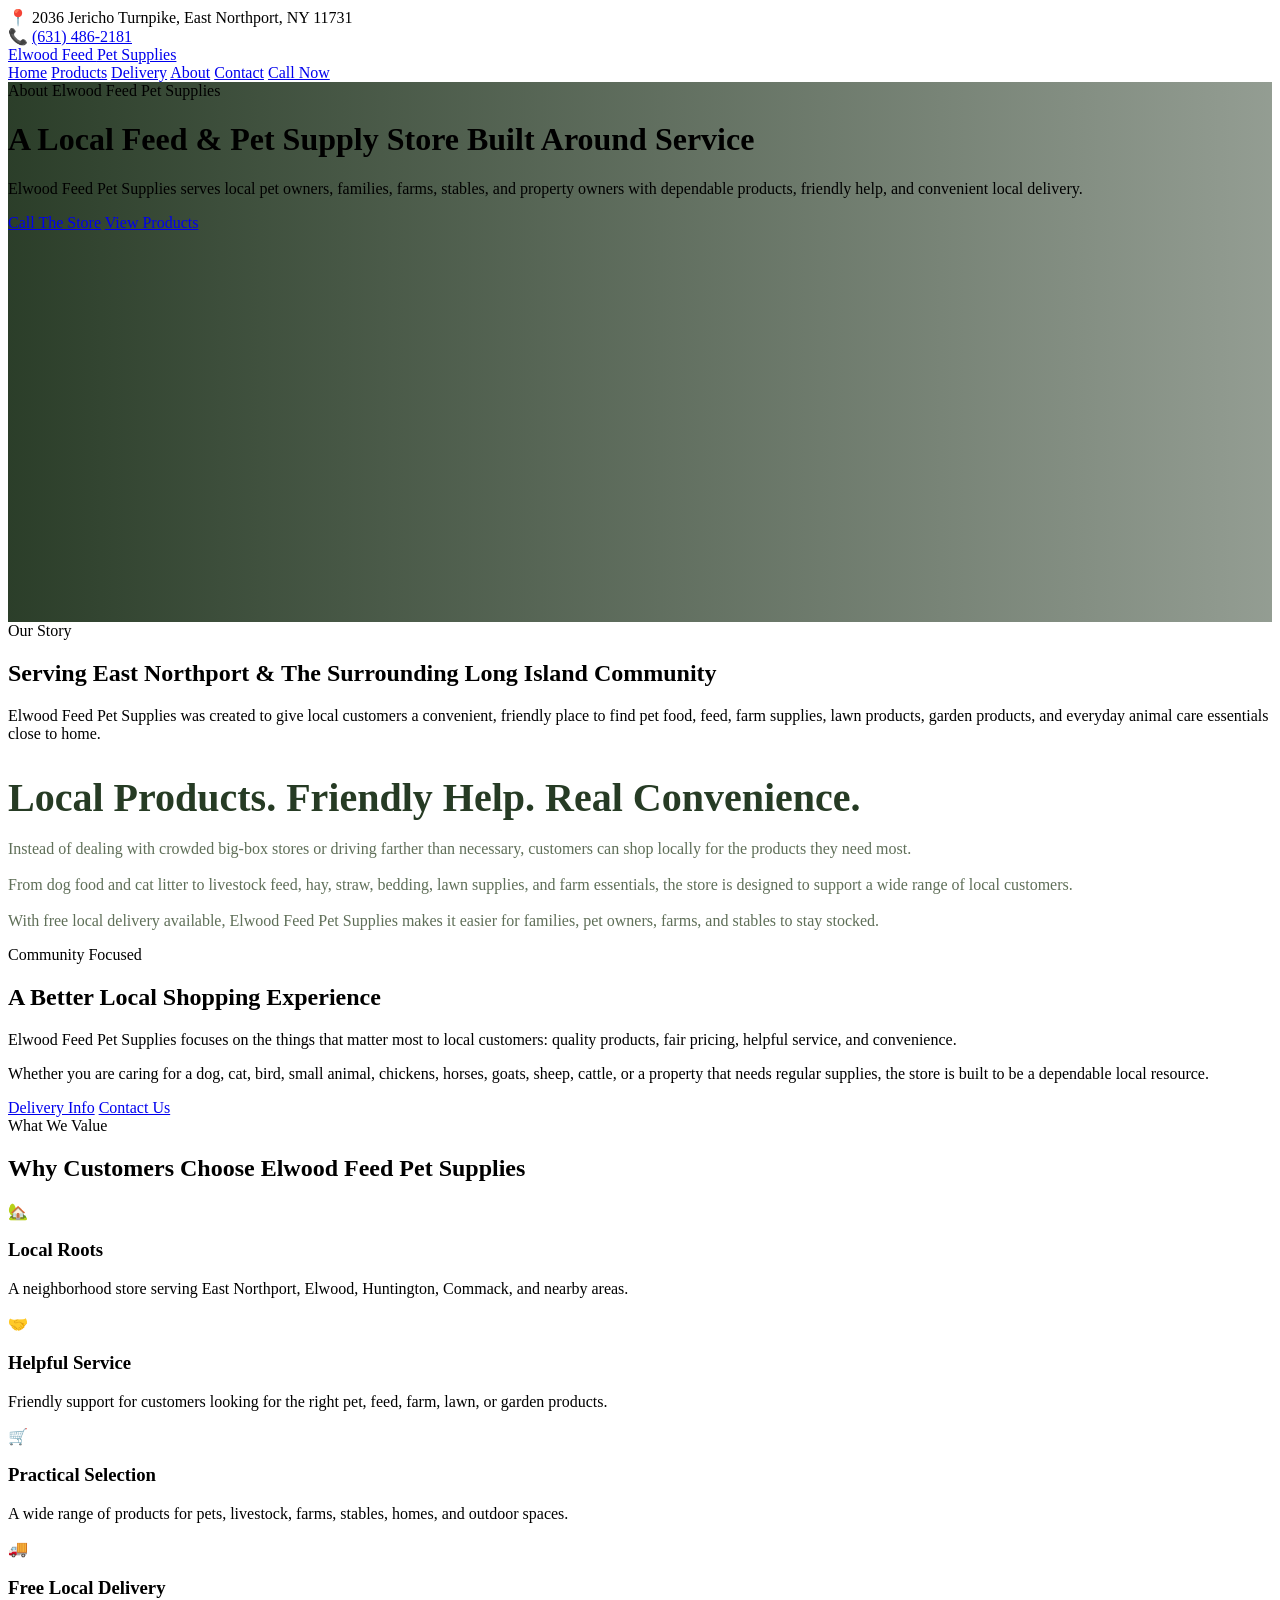
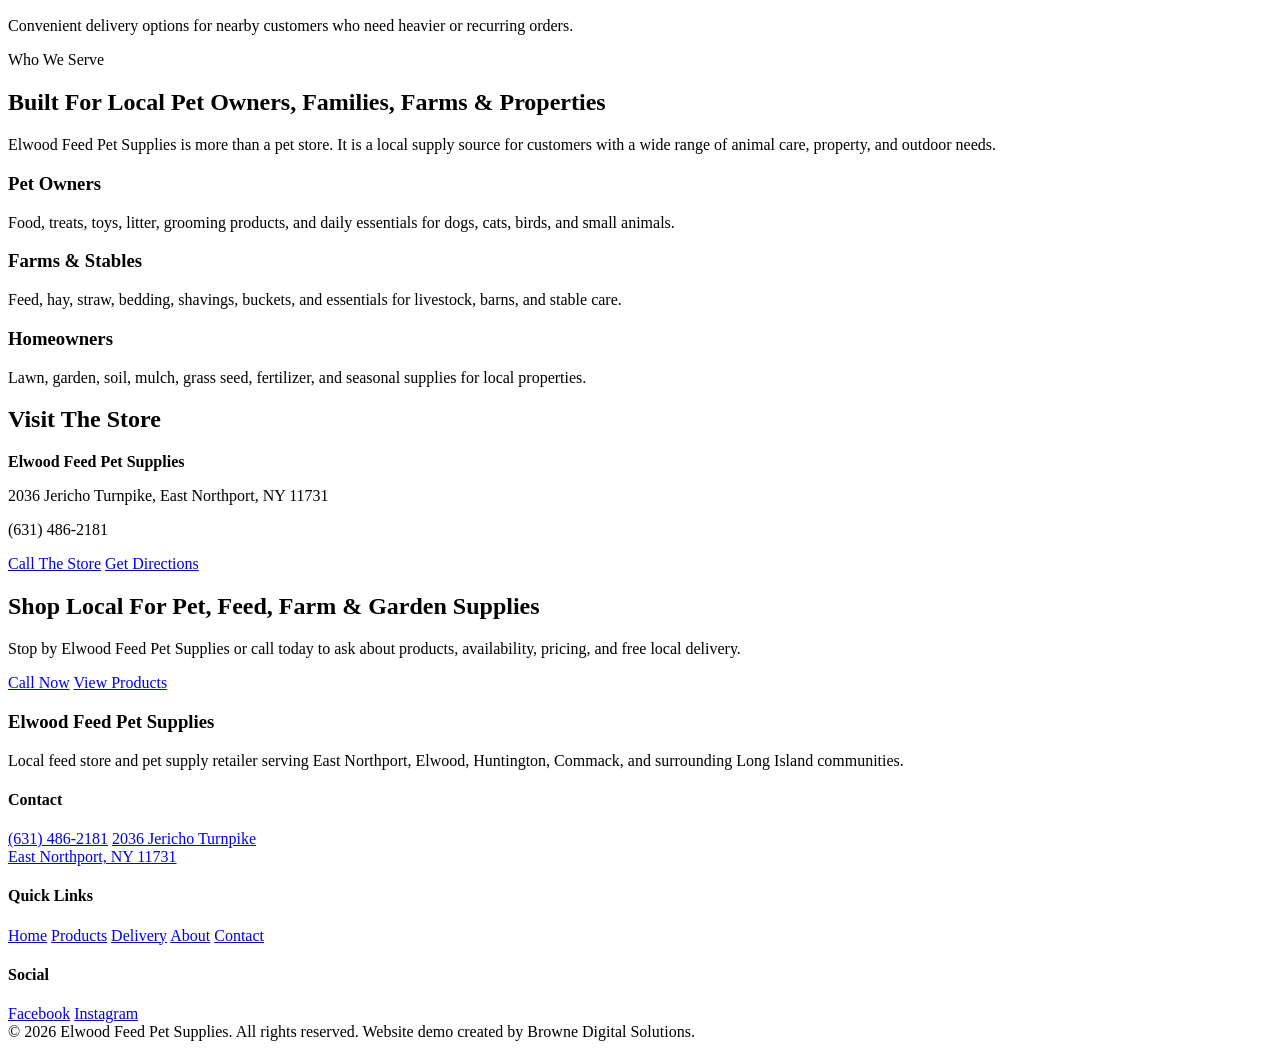
==== about.html @ ffb14b05 "about.html" ====
<!-- Save as about.html -->

<!DOCTYPE html>
<html lang="en">
<head>
  <meta charset="UTF-8" />
  <meta name="viewport" content="width=device-width, initial-scale=1.0" />

  <title>About | Elwood Feed Pet Supplies</title>

  <meta name="description" content="Learn about Elwood Feed Pet Supplies, a local feed store and pet supply retailer serving East Northport, Elwood, Huntington, Commack, and nearby Long Island communities." />

  <style>
    /* Paste the same CSS from index.html here */
  </style>
</head>

<body>

  <div class="top-bar">
    <div>📍 2036 Jericho Turnpike, East Northport, NY 11731</div>
    <div>📞 <a href="tel:6314862181">(631) 486-2181</a></div>
  </div>

  <nav>
    <div class="nav-inner">
      <a href="index.html" class="logo">Elwood Feed <span>Pet Supplies</span></a>

      <div class="nav-links">
        <a href="index.html">Home</a>
        <a href="products.html">Products</a>
        <a href="delivery.html">Delivery</a>
        <a href="about.html">About</a>
        <a href="contact.html">Contact</a>
        <a href="tel:6314862181" class="nav-cta">Call Now</a>
      </div>
    </div>
  </nav>

  <header class="hero" style="
    min-height: 60vh;
    background:
      linear-gradient(90deg, rgba(30,50,28,0.94), rgba(30,50,28,0.48)),
      url('https://images.unsplash.com/photo-1516467508483-a7212febe31a?auto=format&fit=crop&w=1800&q=80') center/cover no-repeat;
  ">
    <div class="container hero-content">
      <div class="eyebrow">About Elwood Feed Pet Supplies</div>
      <h1>A Local Feed & Pet Supply Store Built Around Service</h1>
      <p>
        Elwood Feed Pet Supplies serves local pet owners, families, farms, stables,
        and property owners with dependable products, friendly help, and convenient
        local delivery.
      </p>

      <div class="btn-group">
        <a href="tel:6314862181" class="btn btn-primary">Call The Store</a>
        <a href="products.html" class="btn btn-secondary">View Products</a>
      </div>
    </div>
  </header>

  <section class="why">
    <div class="container">
      <div class="section-title">
        <span>Our Story</span>
        <h2>Serving East Northport & The Surrounding Long Island Community</h2>
        <p>
          Elwood Feed Pet Supplies was created to give local customers a convenient,
          friendly place to find pet food, feed, farm supplies, lawn products,
          garden products, and everyday animal care essentials close to home.
        </p>
      </div>

      <div class="split">
        <div>
          <h2 style="color:#263b24; font-size:2.5rem; line-height:1.1; margin-bottom:20px;">
            Local Products. Friendly Help. Real Convenience.
          </h2>
          <p style="color:#5f6f58; margin-bottom:18px;">
            Instead of dealing with crowded big-box stores or driving farther than necessary,
            customers can shop locally for the products they need most.
          </p>
          <p style="color:#5f6f58; margin-bottom:18px;">
            From dog food and cat litter to livestock feed, hay, straw, bedding,
            lawn supplies, and farm essentials, the store is designed to support
            a wide range of local customers.
          </p>
          <p style="color:#5f6f58;">
            With free local delivery available, Elwood Feed Pet Supplies makes it
            easier for families, pet owners, farms, and stables to stay stocked.
          </p>
        </div>

        <div class="delivery-img" style="
          background-image:url('https://images.unsplash.com/photo-1601758124510-52d02ddb7cbd?auto=format&fit=crop&w=1400&q=80');
        "></div>
      </div>
    </div>
  </section>

  <section class="delivery">
    <div class="container split">
      <div>
        <div class="eyebrow">Community Focused</div>
        <h2>A Better Local Shopping Experience</h2>
        <p>
          Elwood Feed Pet Supplies focuses on the things that matter most to local customers:
          quality products, fair pricing, helpful service, and convenience.
        </p>
        <p>
          Whether you are caring for a dog, cat, bird, small animal, chickens, horses,
          goats, sheep, cattle, or a property that needs regular supplies, the store is
          built to be a dependable local resource.
        </p>

        <div class="btn-group">
          <a href="delivery.html" class="btn btn-primary">Delivery Info</a>
          <a href="contact.html" class="btn btn-secondary">Contact Us</a>
        </div>
      </div>

      <div class="delivery-img" style="
        background-image:url('https://images.unsplash.com/photo-1500382017468-9049fed747ef?auto=format&fit=crop&w=1400&q=80');
      "></div>
    </div>
  </section>

  <section class="why">
    <div class="container">
      <div class="section-title">
        <span>What We Value</span>
        <h2>Why Customers Choose Elwood Feed Pet Supplies</h2>
      </div>

      <div class="why-grid">
        <div class="why-card">
          <div class="icon">🏡</div>
          <h3>Local Roots</h3>
          <p>A neighborhood store serving East Northport, Elwood, Huntington, Commack, and nearby areas.</p>
        </div>

        <div class="why-card">
          <div class="icon">🤝</div>
          <h3>Helpful Service</h3>
          <p>Friendly support for customers looking for the right pet, feed, farm, lawn, or garden products.</p>
        </div>

        <div class="why-card">
          <div class="icon">🛒</div>
          <h3>Practical Selection</h3>
          <p>A wide range of products for pets, livestock, farms, stables, homes, and outdoor spaces.</p>
        </div>

        <div class="why-card">
          <div class="icon">🚚</div>
          <h3>Free Local Delivery</h3>
          <p>Convenient delivery options for nearby customers who need heavier or recurring orders.</p>
        </div>
      </div>
    </div>
  </section>

  <section class="categories">
    <div class="container">
      <div class="section-title">
        <span>Who We Serve</span>
        <h2>Built For Local Pet Owners, Families, Farms & Properties</h2>
        <p>
          Elwood Feed Pet Supplies is more than a pet store. It is a local supply source
          for customers with a wide range of animal care, property, and outdoor needs.
        </p>
      </div>

      <div class="category-grid">

        <div class="category-card">
          <div class="category-img" style="background-image:url('https://images.unsplash.com/photo-1601758064224-c3caca2fdbf4?auto=format&fit=crop&w=900&q=80');"></div>
          <div class="category-content">
            <h3>Pet Owners</h3>
            <p>Food, treats, toys, litter, grooming products, and daily essentials for dogs, cats, birds, and small animals.</p>
          </div>
        </div>

        <div class="category-card">
          <div class="category-img" style="background-image:url('https://images.unsplash.com/photo-1500595046743-cd271d694d30?auto=format&fit=crop&w=900&q=80');"></div>
          <div class="category-content">
            <h3>Farms & Stables</h3>
            <p>Feed, hay, straw, bedding, shavings, buckets, and essentials for livestock, barns, and stable care.</p>
          </div>
        </div>

        <div class="category-card">
          <div class="category-img" style="background-image:url('https://images.unsplash.com/photo-1416879595882-3373a0480b5b?auto=format&fit=crop&w=900&q=80');"></div>
          <div class="category-content">
            <h3>Homeowners</h3>
            <p>Lawn, garden, soil, mulch, grass seed, fertilizer, and seasonal supplies for local properties.</p>
          </div>
        </div>

      </div>
    </div>
  </section>

  <section class="store-info">
    <div class="container">
      <div class="info-box">
        <h2>Visit The Store</h2>
        <p><strong>Elwood Feed Pet Supplies</strong></p>
        <p>2036 Jericho Turnpike, East Northport, NY 11731</p>
        <p>(631) 486-2181</p>

        <div class="info-buttons">
          <a href="tel:6314862181" class="btn btn-primary">Call The Store</a>
          <a href="https://maps.google.com/?q=2036+Jericho+Turnpike+East+Northport+NY+11731" target="_blank" class="btn btn-secondary">Get Directions</a>
        </div>
      </div>
    </div>
  </section>

  <section class="cta">
    <div class="container">
      <h2>Shop Local For Pet, Feed, Farm & Garden Supplies</h2>
      <p>
        Stop by Elwood Feed Pet Supplies or call today to ask about products,
        availability, pricing, and free local delivery.
      </p>

      <div class="btn-group" style="justify-content:center;">
        <a href="tel:6314862181" class="btn btn-primary">Call Now</a>
        <a href="products.html" class="btn btn-secondary">View Products</a>
      </div>
    </div>
  </section>

  <footer>
    <div class="container footer-grid">
      <div>
        <h3>Elwood Feed Pet Supplies</h3>
        <p>
          Local feed store and pet supply retailer serving East Northport,
          Elwood, Huntington, Commack, and surrounding Long Island communities.
        </p>
      </div>

      <div>
        <h4>Contact</h4>
        <a href="tel:6314862181">(631) 486-2181</a>
        <a href="https://maps.google.com/?q=2036+Jericho+Turnpike+East+Northport+NY+11731" target="_blank">
          2036 Jericho Turnpike<br>
          East Northport, NY 11731
        </a>
      </div>

      <div>
        <h4>Quick Links</h4>
        <a href="index.html">Home</a>
        <a href="products.html">Products</a>
        <a href="delivery.html">Delivery</a>
        <a href="about.html">About</a>
        <a href="contact.html">Contact</a>
      </div>

      <div>
        <h4>Social</h4>
        <a href="https://www.facebook.com/p/Elwood-Feed-Pet-Supplies-61580834076799/" target="_blank">Facebook</a>
        <a href="https://instagram.com" target="_blank">Instagram</a>
      </div>
    </div>

    <div class="container footer-bottom">
      © 2026 Elwood Feed Pet Supplies. All rights reserved. Website demo created by Browne Digital Solutions.
    </div>
  </footer>

</body>
</html>
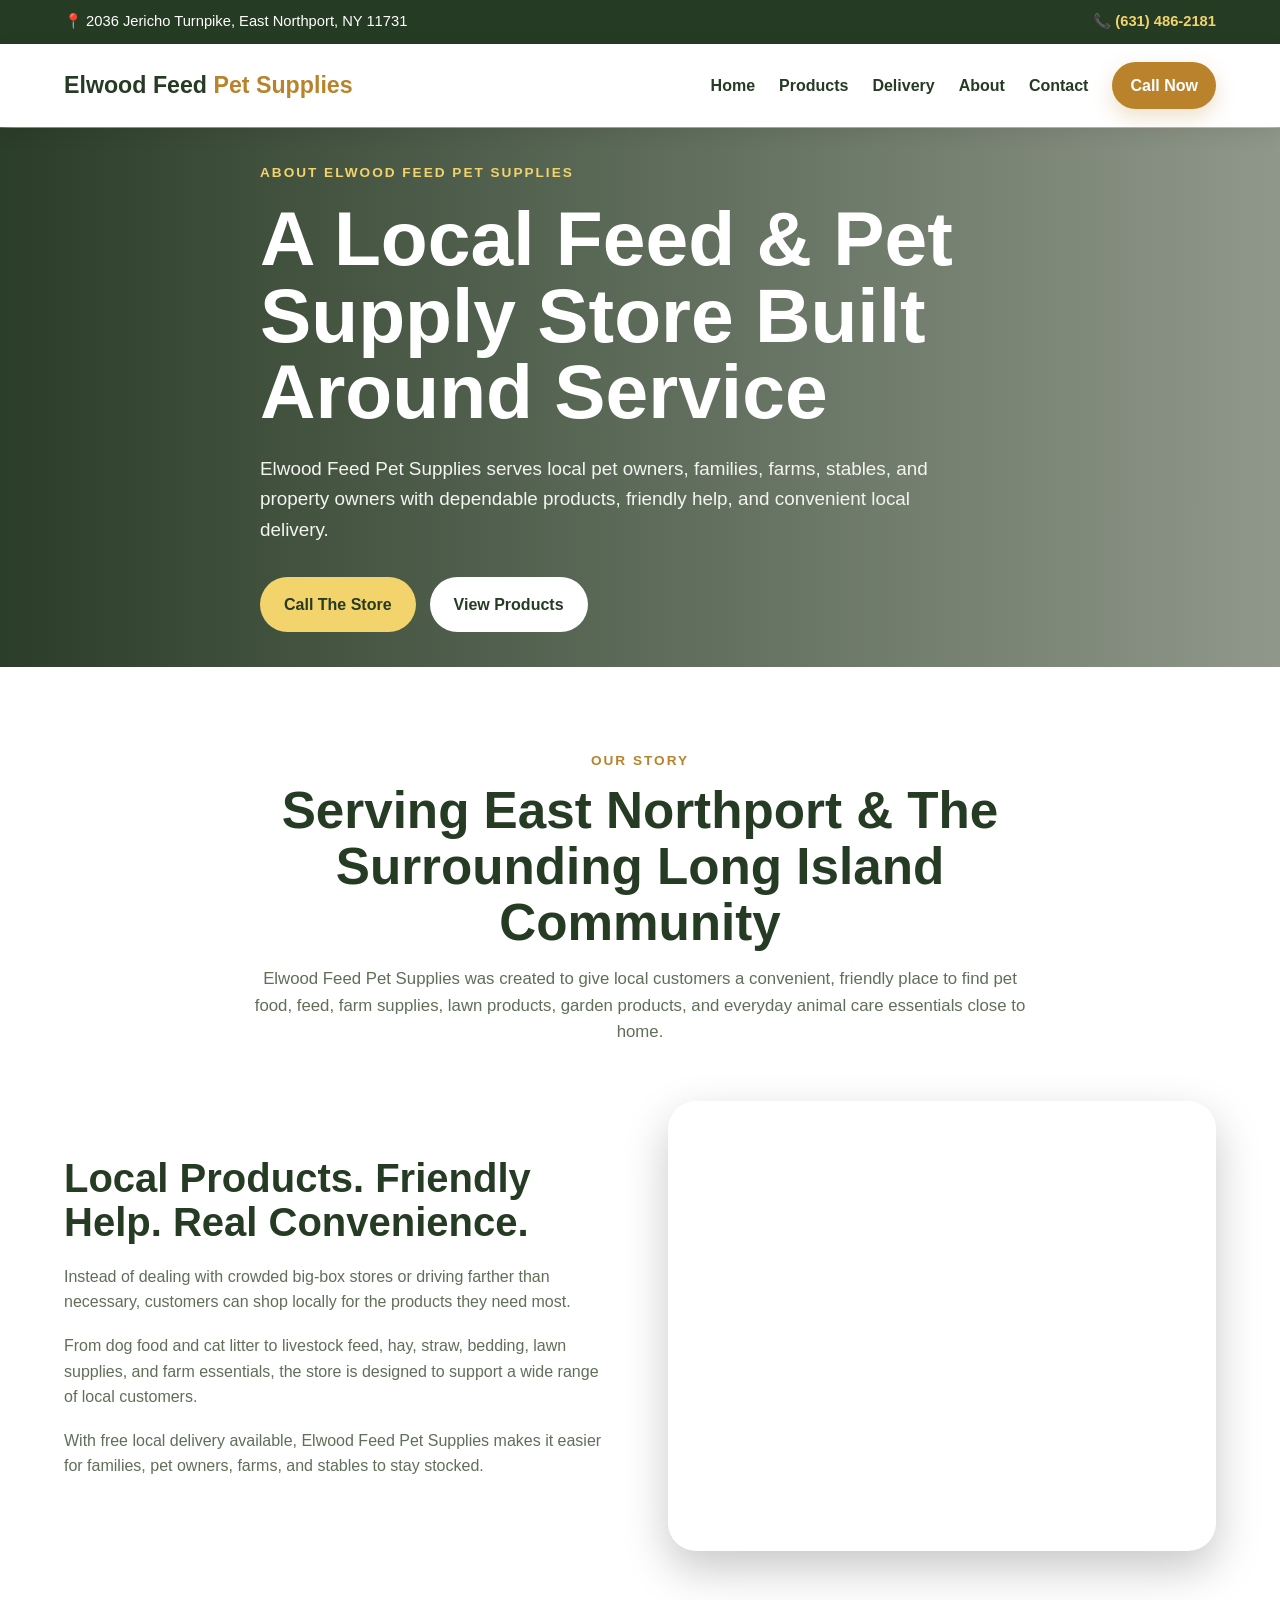
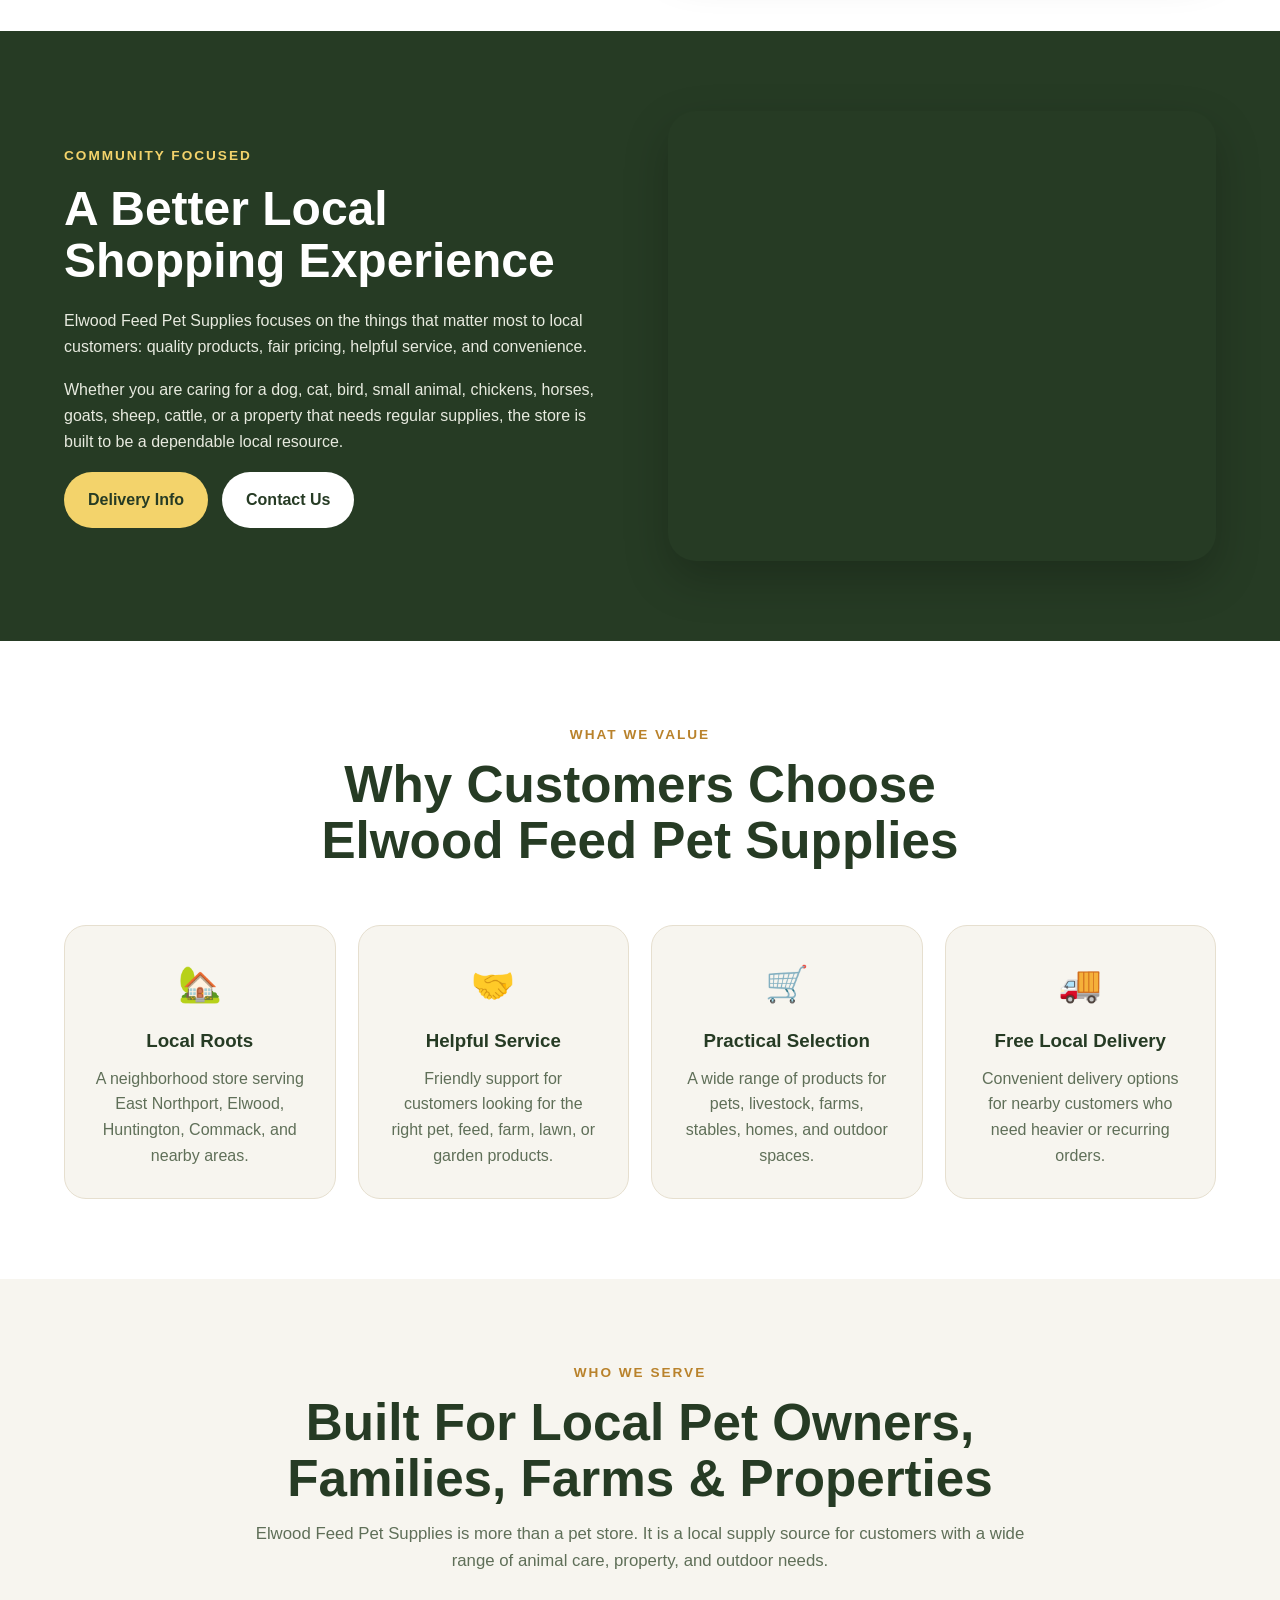
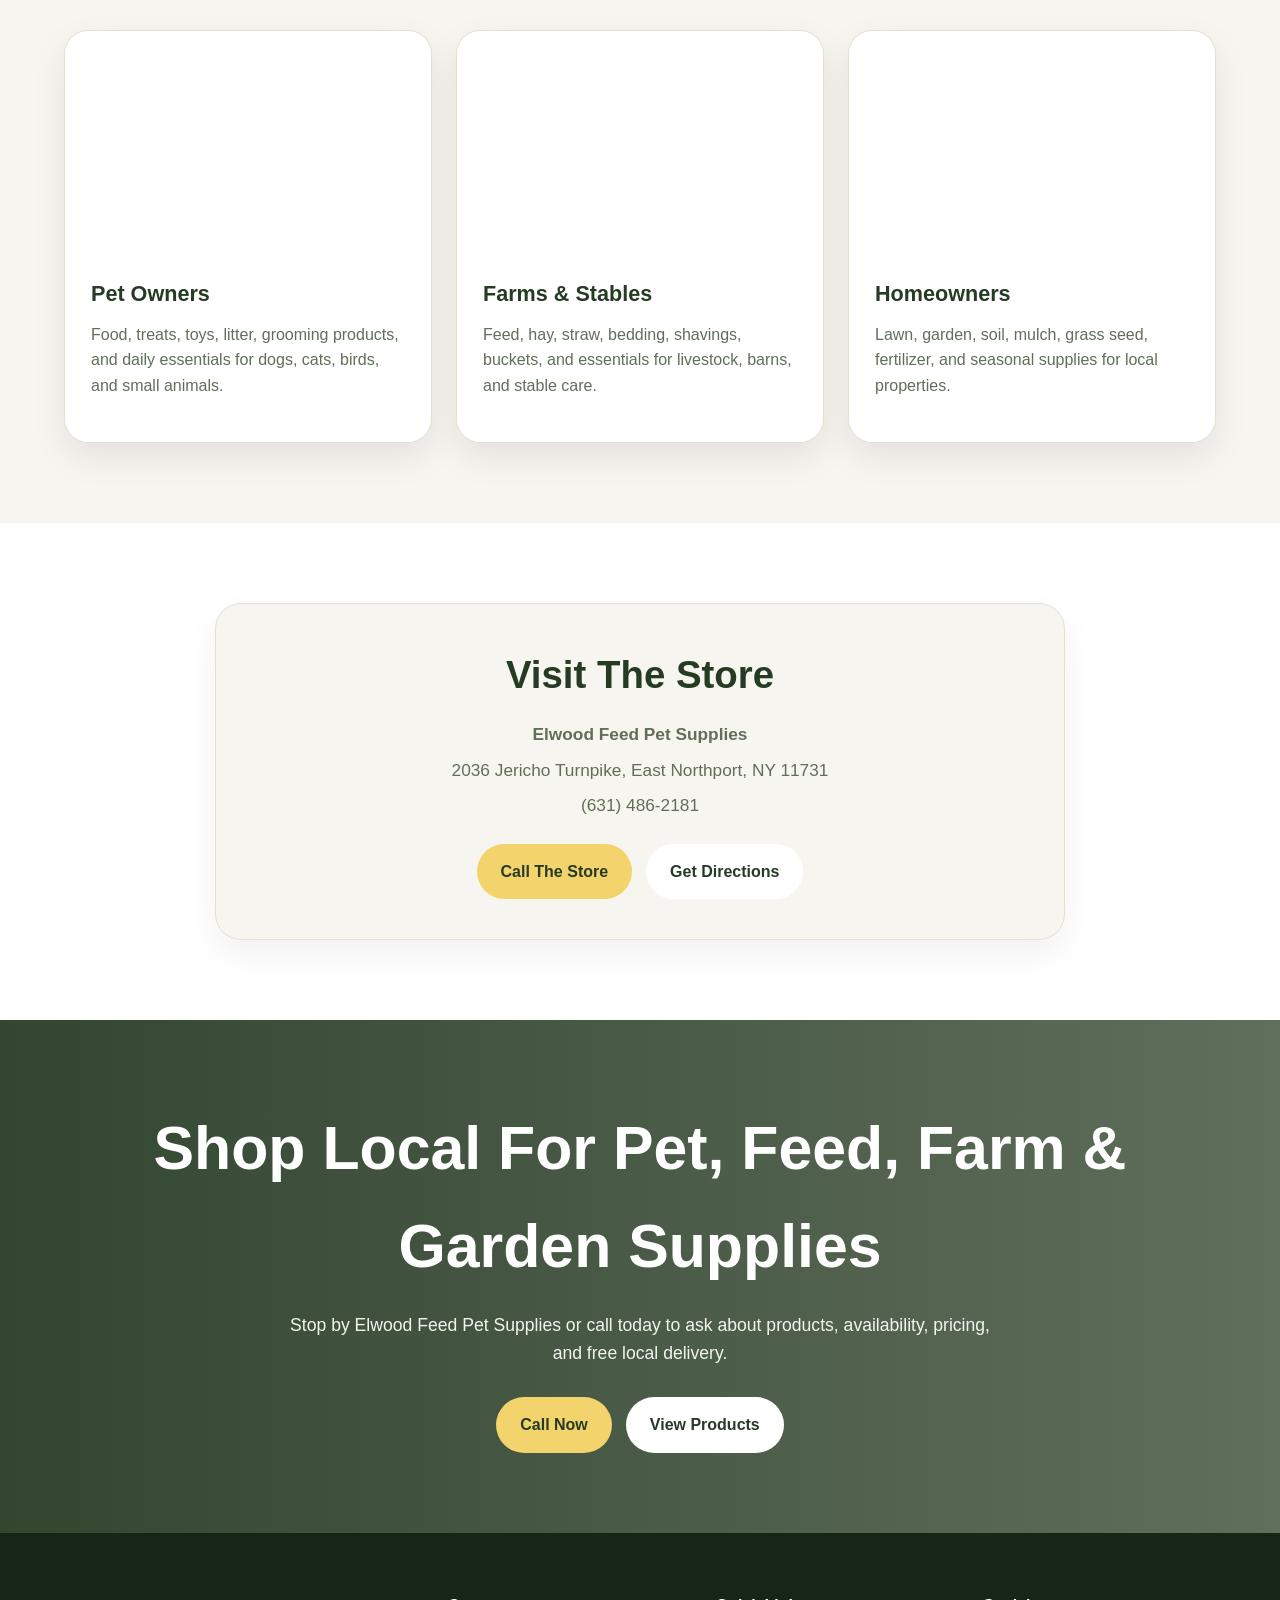
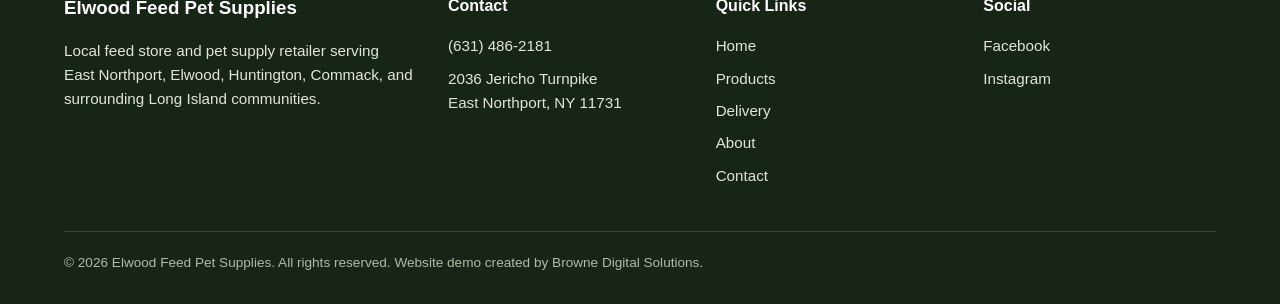
==== commit b8ac6c37: "about.html" ====
--- a/about.html
+++ b/about.html
@@ -11,7 +11,507 @@
   <meta name="description" content="Learn about Elwood Feed Pet Supplies, a local feed store and pet supply retailer serving East Northport, Elwood, Huntington, Commack, and nearby Long Island communities." />
 
   <style>
-    /* Paste the same CSS from index.html here */
+    * {
+      margin: 0;
+      padding: 0;
+      box-sizing: border-box;
+    }
+
+    html {
+      scroll-behavior: smooth;
+    }
+
+    body {
+      font-family: Arial, sans-serif;
+      background: #f7f5ef;
+      color: #1f2a1f;
+      line-height: 1.6;
+    }
+
+    a {
+      text-decoration: none;
+      color: inherit;
+    }
+
+    .container {
+      width: 90%;
+      max-width: 1200px;
+      margin: auto;
+    }
+
+    section {
+      padding: 80px 0;
+    }
+
+    .top-bar {
+      background: #263b24;
+      color: white;
+      padding: 10px 5%;
+      display: flex;
+      justify-content: space-between;
+      flex-wrap: wrap;
+      gap: 12px;
+      font-size: 0.92rem;
+    }
+
+    .top-bar a {
+      color: #f3d36b;
+      font-weight: 700;
+    }
+
+    nav {
+      position: sticky;
+      top: 0;
+      z-index: 1000;
+      background: rgba(255, 255, 255, 0.96);
+      backdrop-filter: blur(10px);
+      box-shadow: 0 6px 20px rgba(0,0,0,0.08);
+    }
+
+    .nav-inner {
+      width: 90%;
+      max-width: 1200px;
+      margin: auto;
+      padding: 18px 0;
+      display: flex;
+      align-items: center;
+      justify-content: space-between;
+    }
+
+    .logo {
+      font-size: 1.45rem;
+      font-weight: 900;
+      color: #263b24;
+    }
+
+    .logo span {
+      color: #b9822b;
+    }
+
+    .nav-links {
+      display: flex;
+      align-items: center;
+      gap: 24px;
+      font-weight: 700;
+      color: #263b24;
+    }
+
+    .nav-links a:hover {
+      color: #b9822b;
+    }
+
+    .nav-cta {
+      background: #b9822b;
+      color: white !important;
+      padding: 11px 18px;
+      border-radius: 999px;
+      box-shadow: 0 8px 20px rgba(185,130,43,0.25);
+    }
+
+    .hero {
+      min-height: 82vh;
+      display: flex;
+      align-items: center;
+      color: white;
+      background:
+        linear-gradient(90deg, rgba(30,50,28,0.92), rgba(30,50,28,0.45)),
+        url("https://images.unsplash.com/photo-1601758124510-52d02ddb7cbd?auto=format&fit=crop&w=1800&q=80") center/cover no-repeat;
+    }
+
+    .hero-content {
+      max-width: 760px;
+    }
+
+    .eyebrow {
+      color: #f3d36b;
+      text-transform: uppercase;
+      letter-spacing: 2px;
+      font-weight: 900;
+      font-size: 0.85rem;
+      margin-bottom: 16px;
+    }
+
+    .hero h1 {
+      font-size: clamp(2.8rem, 6vw, 5.2rem);
+      line-height: 1;
+      margin-bottom: 24px;
+    }
+
+    .hero p {
+      font-size: 1.18rem;
+      color: #f3f4f0;
+      margin-bottom: 32px;
+      max-width: 680px;
+    }
+
+    .btn-group {
+      display: flex;
+      flex-wrap: wrap;
+      gap: 14px;
+    }
+
+    .btn {
+      display: inline-block;
+      padding: 15px 24px;
+      border-radius: 999px;
+      font-weight: 900;
+      transition: 0.3s ease;
+    }
+
+    .btn-primary {
+      background: #f3d36b;
+      color: #263b24;
+    }
+
+    .btn-secondary {
+      background: white;
+      color: #263b24;
+    }
+
+    .btn:hover {
+      transform: translateY(-3px);
+    }
+
+    .quick-contact {
+      background: white;
+      padding: 35px 0;
+    }
+
+    .contact-grid {
+      display: grid;
+      grid-template-columns: repeat(4, 1fr);
+      gap: 18px;
+    }
+
+    .contact-card {
+      background: #f7f5ef;
+      padding: 24px;
+      border-radius: 18px;
+      border: 1px solid #e6dfcf;
+      box-shadow: 0 10px 25px rgba(0,0,0,0.05);
+      transition: 0.3s ease;
+    }
+
+    .contact-card:hover {
+      transform: translateY(-5px);
+      box-shadow: 0 16px 35px rgba(0,0,0,0.09);
+    }
+
+    .contact-card .icon {
+      font-size: 1.8rem;
+      margin-bottom: 8px;
+    }
+
+    .contact-card h3 {
+      color: #263b24;
+      margin-bottom: 5px;
+    }
+
+    .contact-card p {
+      color: #5f6f58;
+      font-size: 0.95rem;
+    }
+
+    .section-title {
+      max-width: 780px;
+      margin: 0 auto 55px;
+      text-align: center;
+    }
+
+    .section-title span {
+      color: #b9822b;
+      text-transform: uppercase;
+      letter-spacing: 2px;
+      font-weight: 900;
+      font-size: 0.85rem;
+    }
+
+    .section-title h2 {
+      font-size: clamp(2rem, 4vw, 3.2rem);
+      color: #263b24;
+      margin-top: 10px;
+      line-height: 1.1;
+    }
+
+    .section-title p {
+      color: #5f6f58;
+      margin-top: 14px;
+      font-size: 1.05rem;
+    }
+
+    .categories {
+      background: #f7f5ef;
+    }
+
+    .category-grid {
+      display: grid;
+      grid-template-columns: repeat(3, 1fr);
+      gap: 24px;
+    }
+
+    .category-card {
+      background: white;
+      border-radius: 24px;
+      overflow: hidden;
+      box-shadow: 0 14px 35px rgba(0,0,0,0.08);
+      transition: 0.3s ease;
+      border: 1px solid #e6dfcf;
+    }
+
+    .category-card:hover {
+      transform: translateY(-7px);
+      box-shadow: 0 22px 50px rgba(0,0,0,0.12);
+    }
+
+    .category-img {
+      height: 220px;
+      background-size: cover;
+      background-position: center;
+    }
+
+    .category-content {
+      padding: 26px;
+    }
+
+    .category-content h3 {
+      color: #263b24;
+      margin-bottom: 10px;
+      font-size: 1.35rem;
+    }
+
+    .category-content p {
+      color: #5f6f58;
+      margin-bottom: 18px;
+    }
+
+    .small-link {
+      color: #b9822b;
+      font-weight: 900;
+    }
+
+    .why {
+      background: white;
+    }
+
+    .why-grid {
+      display: grid;
+      grid-template-columns: repeat(4, 1fr);
+      gap: 22px;
+    }
+
+    .why-card {
+      background: #f7f5ef;
+      padding: 30px;
+      border-radius: 22px;
+      border: 1px solid #e6dfcf;
+      text-align: center;
+    }
+
+    .why-card .icon {
+      font-size: 2.2rem;
+      margin-bottom: 14px;
+    }
+
+    .why-card h3 {
+      color: #263b24;
+      margin-bottom: 10px;
+    }
+
+    .why-card p {
+      color: #5f6f58;
+    }
+
+    .delivery {
+      background: #263b24;
+      color: white;
+    }
+
+    .split {
+      display: grid;
+      grid-template-columns: 1fr 1fr;
+      gap: 55px;
+      align-items: center;
+    }
+
+    .split h2 {
+      font-size: clamp(2rem, 4vw, 3rem);
+      line-height: 1.1;
+      margin-bottom: 20px;
+    }
+
+    .split p {
+      color: #e7eadf;
+      margin-bottom: 18px;
+    }
+
+    .delivery-img {
+      min-height: 450px;
+      border-radius: 28px;
+      background:
+        linear-gradient(rgba(0,0,0,0.1), rgba(0,0,0,0.1)),
+        url("https://images.unsplash.com/photo-1589923188900-85dae523342b?auto=format&fit=crop&w=1400&q=80") center/cover no-repeat;
+      box-shadow: 0 18px 45px rgba(0,0,0,0.22);
+    }
+
+    .reviews {
+      background: #f7f5ef;
+    }
+
+    .review-grid {
+      display: grid;
+      grid-template-columns: repeat(3, 1fr);
+      gap: 24px;
+    }
+
+    .review-card {
+      background: white;
+      padding: 30px;
+      border-radius: 22px;
+      border: 1px solid #e6dfcf;
+      box-shadow: 0 12px 30px rgba(0,0,0,0.06);
+    }
+
+    .stars {
+      color: #b9822b;
+      font-size: 1.2rem;
+      margin-bottom: 12px;
+    }
+
+    .review-card p {
+      color: #5f6f58;
+      margin-bottom: 16px;
+    }
+
+    .review-card strong {
+      color: #263b24;
+    }
+
+    .store-info {
+      background: white;
+    }
+
+    .info-box {
+      background: #f7f5ef;
+      padding: 40px;
+      border-radius: 26px;
+      border: 1px solid #e6dfcf;
+      text-align: center;
+      max-width: 850px;
+      margin: auto;
+      box-shadow: 0 14px 35px rgba(0,0,0,0.06);
+    }
+
+    .info-box h2 {
+      color: #263b24;
+      font-size: 2.4rem;
+      margin-bottom: 15px;
+    }
+
+    .info-box p {
+      color: #5f6f58;
+      margin-bottom: 8px;
+      font-size: 1.08rem;
+    }
+
+    .info-buttons {
+      margin-top: 24px;
+      display: flex;
+      gap: 14px;
+      justify-content: center;
+      flex-wrap: wrap;
+    }
+
+    .map-section {
+      padding: 0;
+    }
+
+    iframe {
+      width: 100%;
+      height: 430px;
+      border: 0;
+      display: block;
+    }
+
+    .cta {
+      background:
+        linear-gradient(90deg, rgba(38,59,36,0.94), rgba(38,59,36,0.72)),
+        url("https://images.unsplash.com/photo-1516467508483-a7212febe31a?auto=format&fit=crop&w=1800&q=80") center/cover no-repeat;
+      color: white;
+      text-align: center;
+    }
+
+    .cta h2 {
+      font-size: clamp(2.2rem, 5vw, 3.8rem);
+      margin-bottom: 16px;
+    }
+
+    .cta p {
+      max-width: 720px;
+      margin: 0 auto 30px;
+      color: #f3f4f0;
+      font-size: 1.1rem;
+    }
+
+    footer {
+      background: #172516;
+      color: #dfe7d8;
+      padding: 60px 0 30px;
+    }
+
+    .footer-grid {
+      display: grid;
+      grid-template-columns: 1.5fr 1fr 1fr 1fr;
+      gap: 35px;
+      margin-bottom: 35px;
+    }
+
+    footer h3,
+    footer h4 {
+      color: white;
+      margin-bottom: 16px;
+    }
+
+    footer p,
+    footer a {
+      color: #dfe7d8;
+      margin-bottom: 8px;
+      display: block;
+      font-size: 0.95rem;
+    }
+
+    footer a:hover {
+      color: #f3d36b;
+    }
+
+    .footer-bottom {
+      border-top: 1px solid rgba(255,255,255,0.15);
+      padding-top: 20px;
+      color: #aebca8;
+      font-size: 0.85rem;
+    }
+
+    @media (max-width: 950px) {
+      .nav-links {
+        display: none;
+      }
+
+      .contact-grid,
+      .category-grid,
+      .why-grid,
+      .review-grid,
+      .footer-grid,
+      .split {
+        grid-template-columns: 1fr;
+      }
+
+      .hero {
+        min-height: 75vh;
+      }
+
+      .delivery-img {
+        min-height: 330px;
+      }
+    }
   </style>
 </head>
 
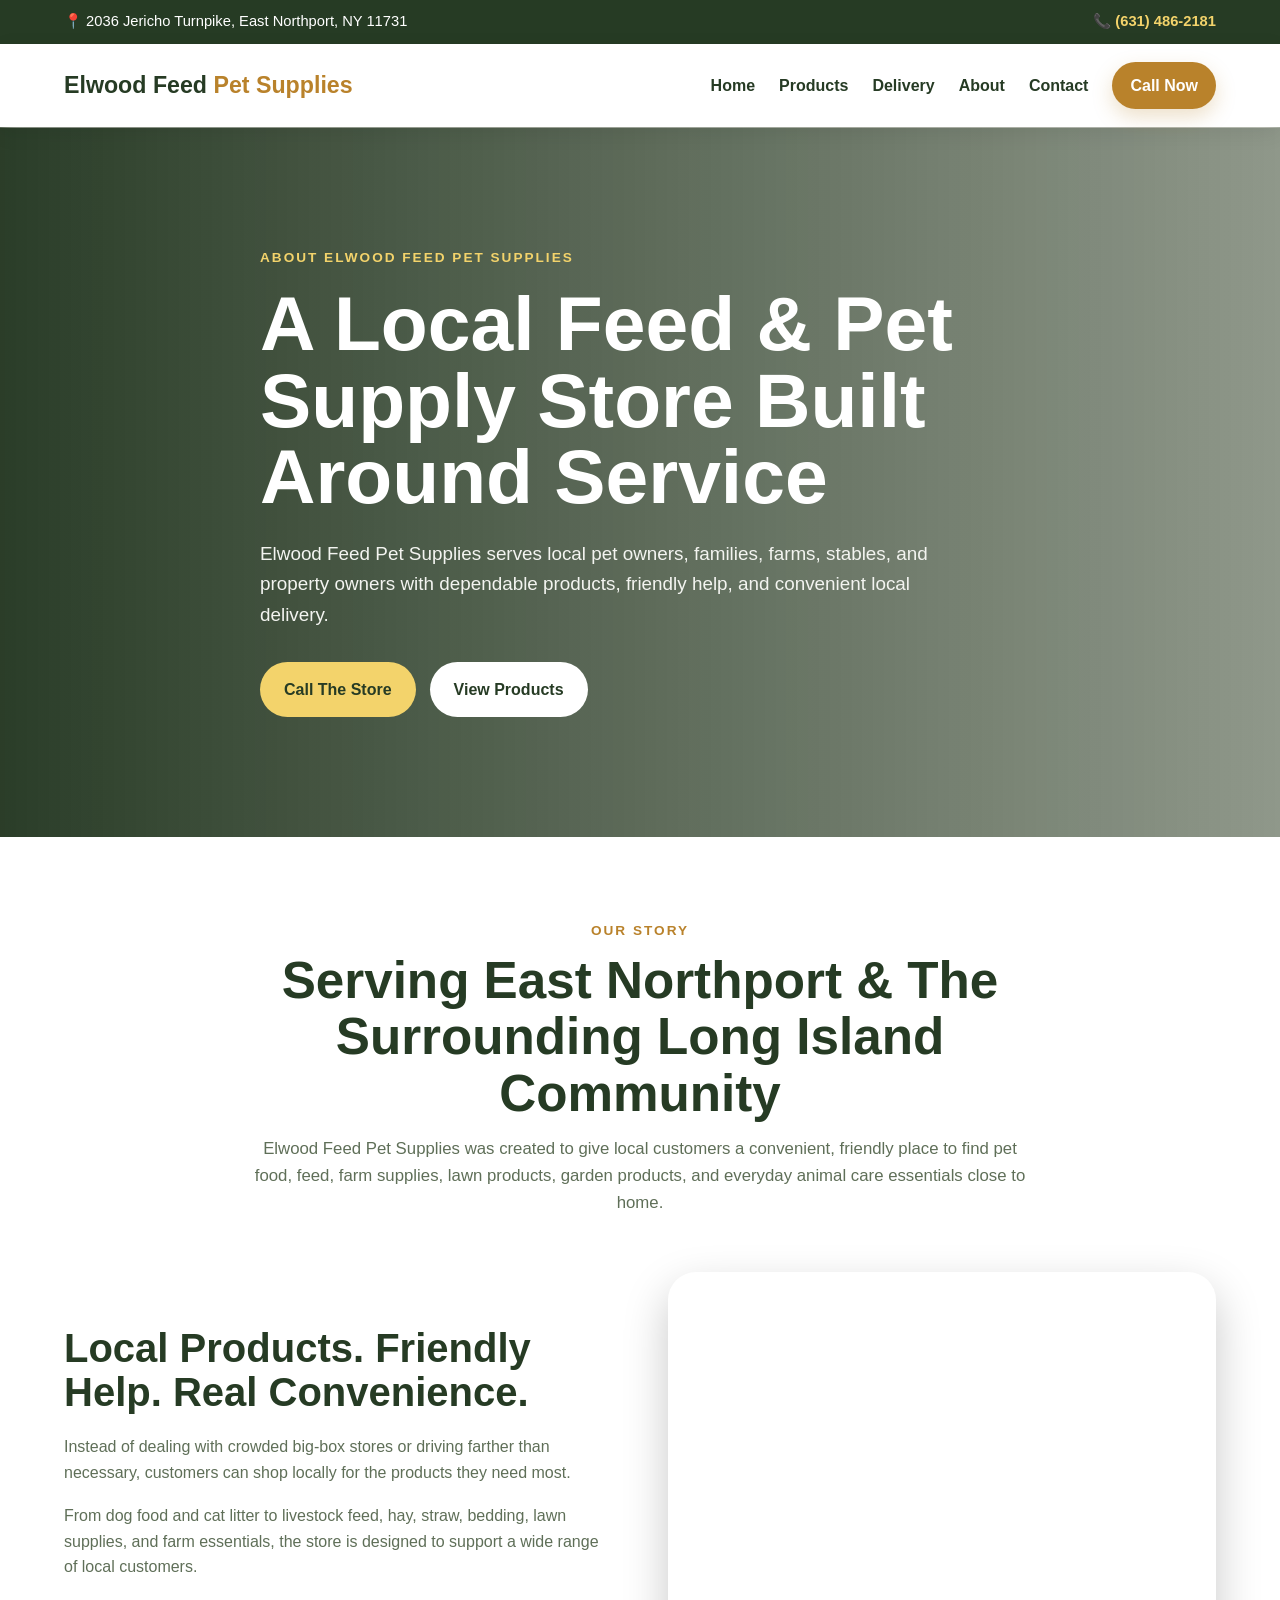
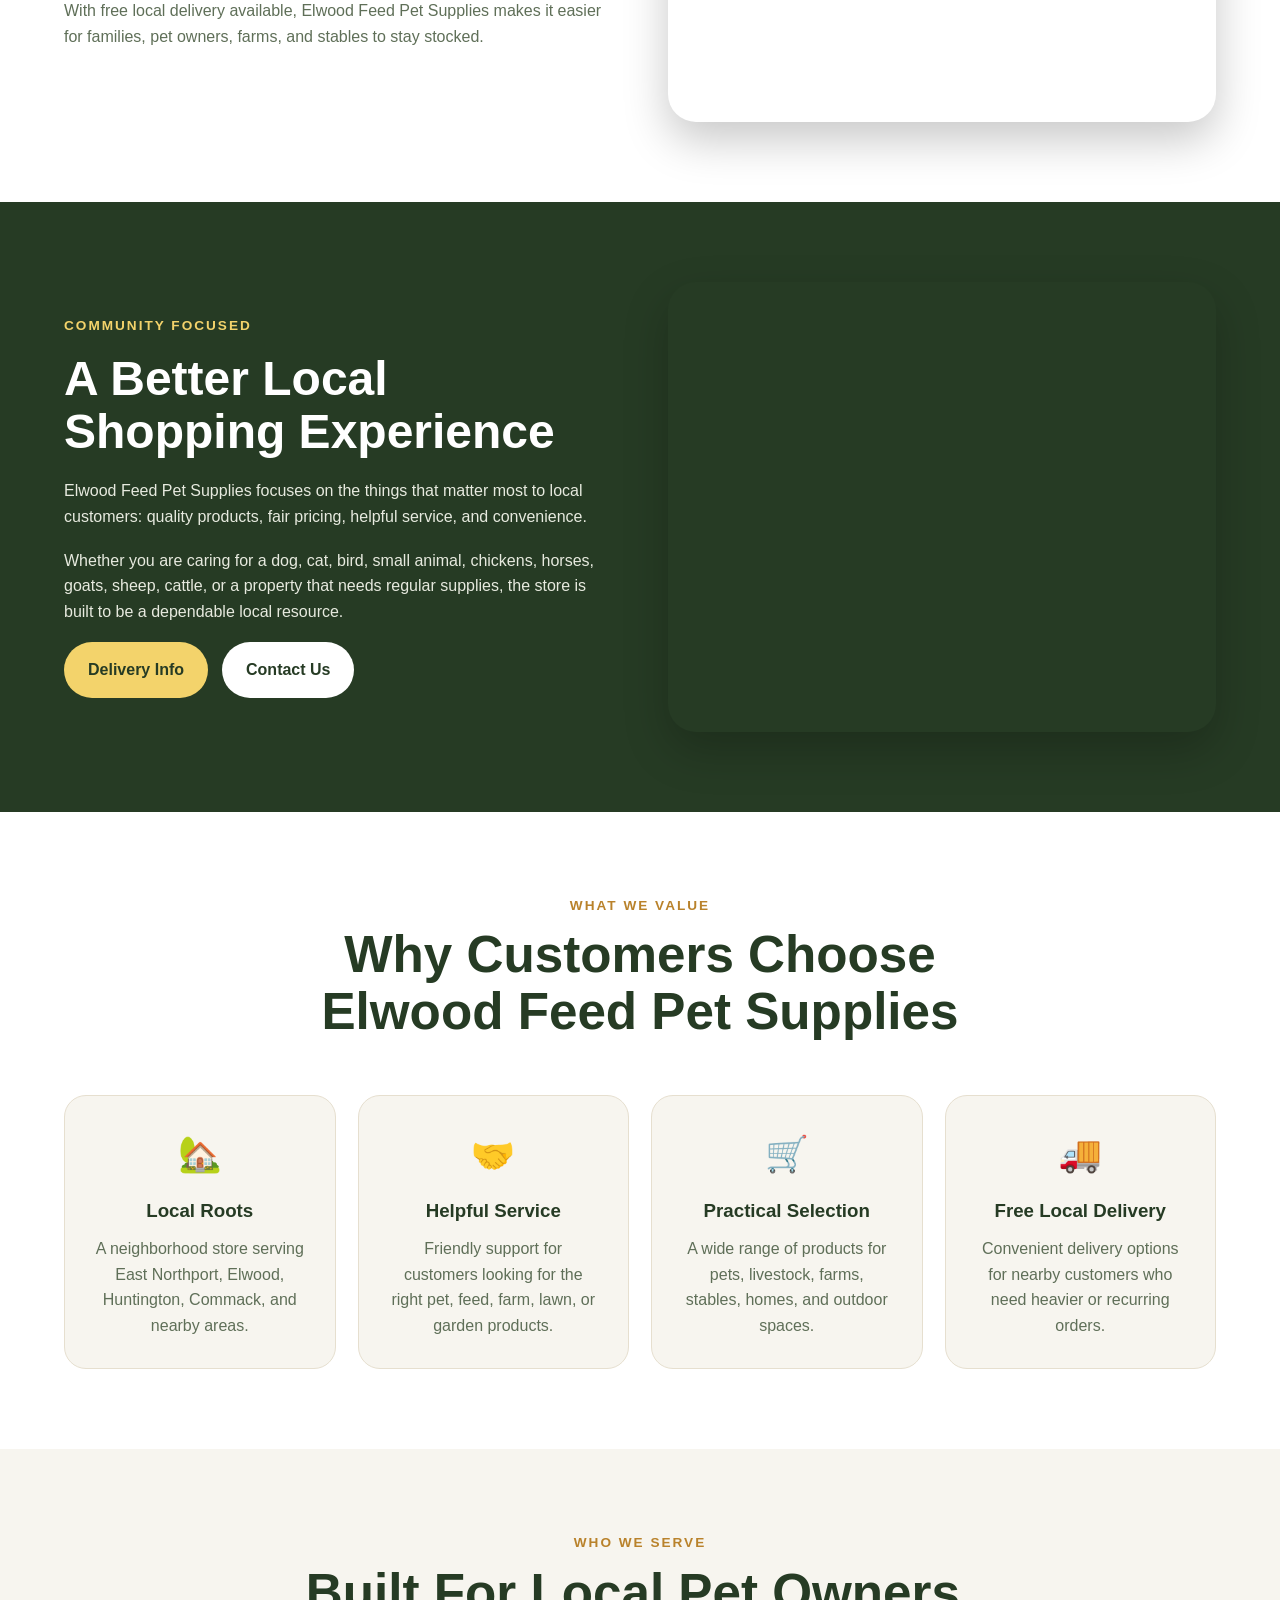
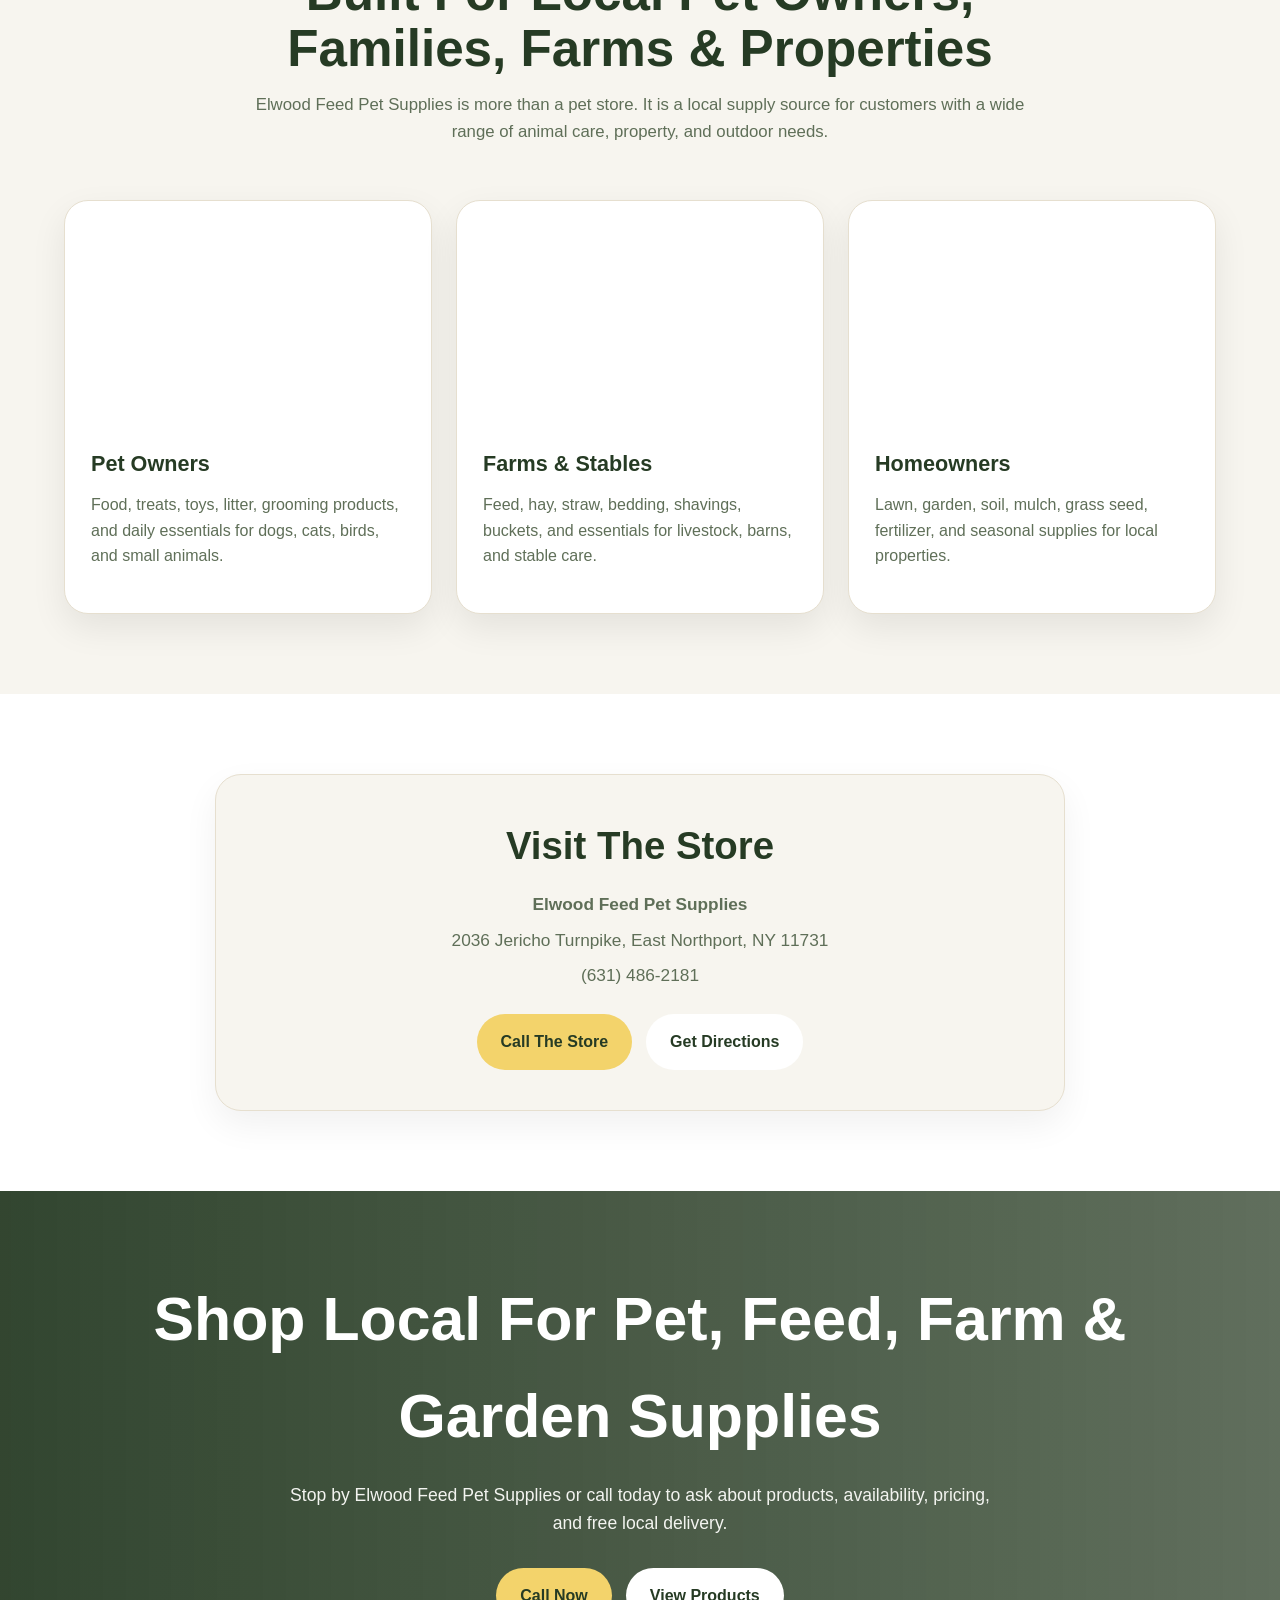
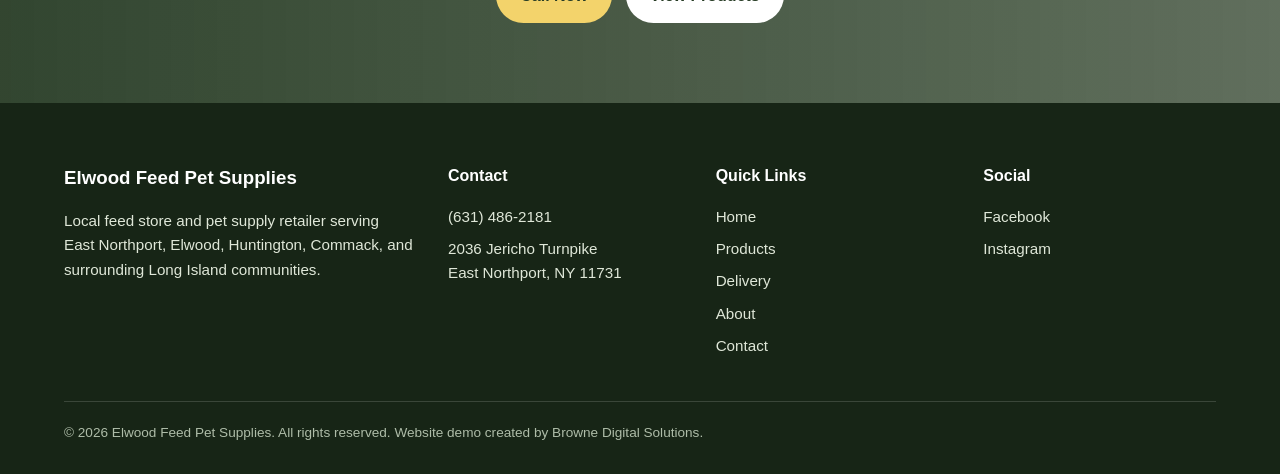
==== commit 299960ca: "about.html" ====
--- a/about.html
+++ b/about.html
@@ -110,6 +110,7 @@
 
     .hero {
       min-height: 82vh;
+      padding: 120px 0;
       display: flex;
       align-items: center;
       color: white;
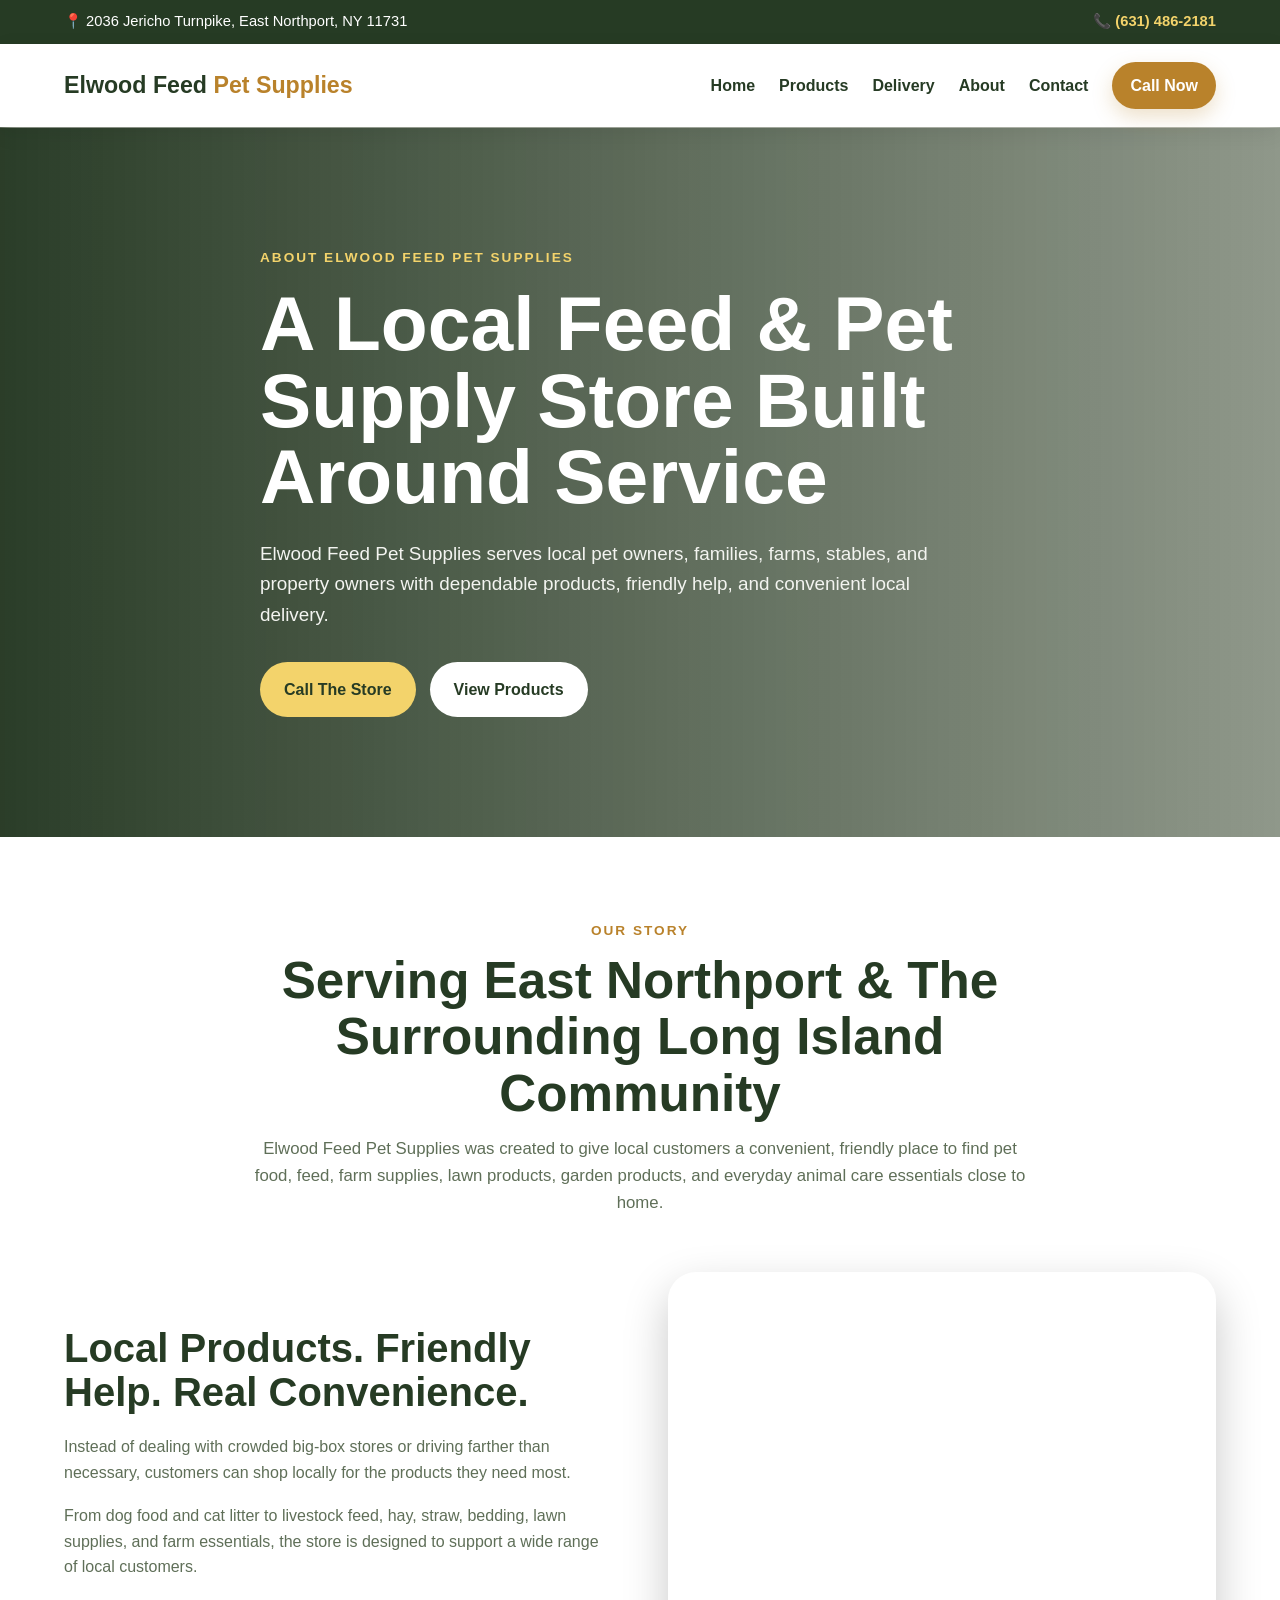
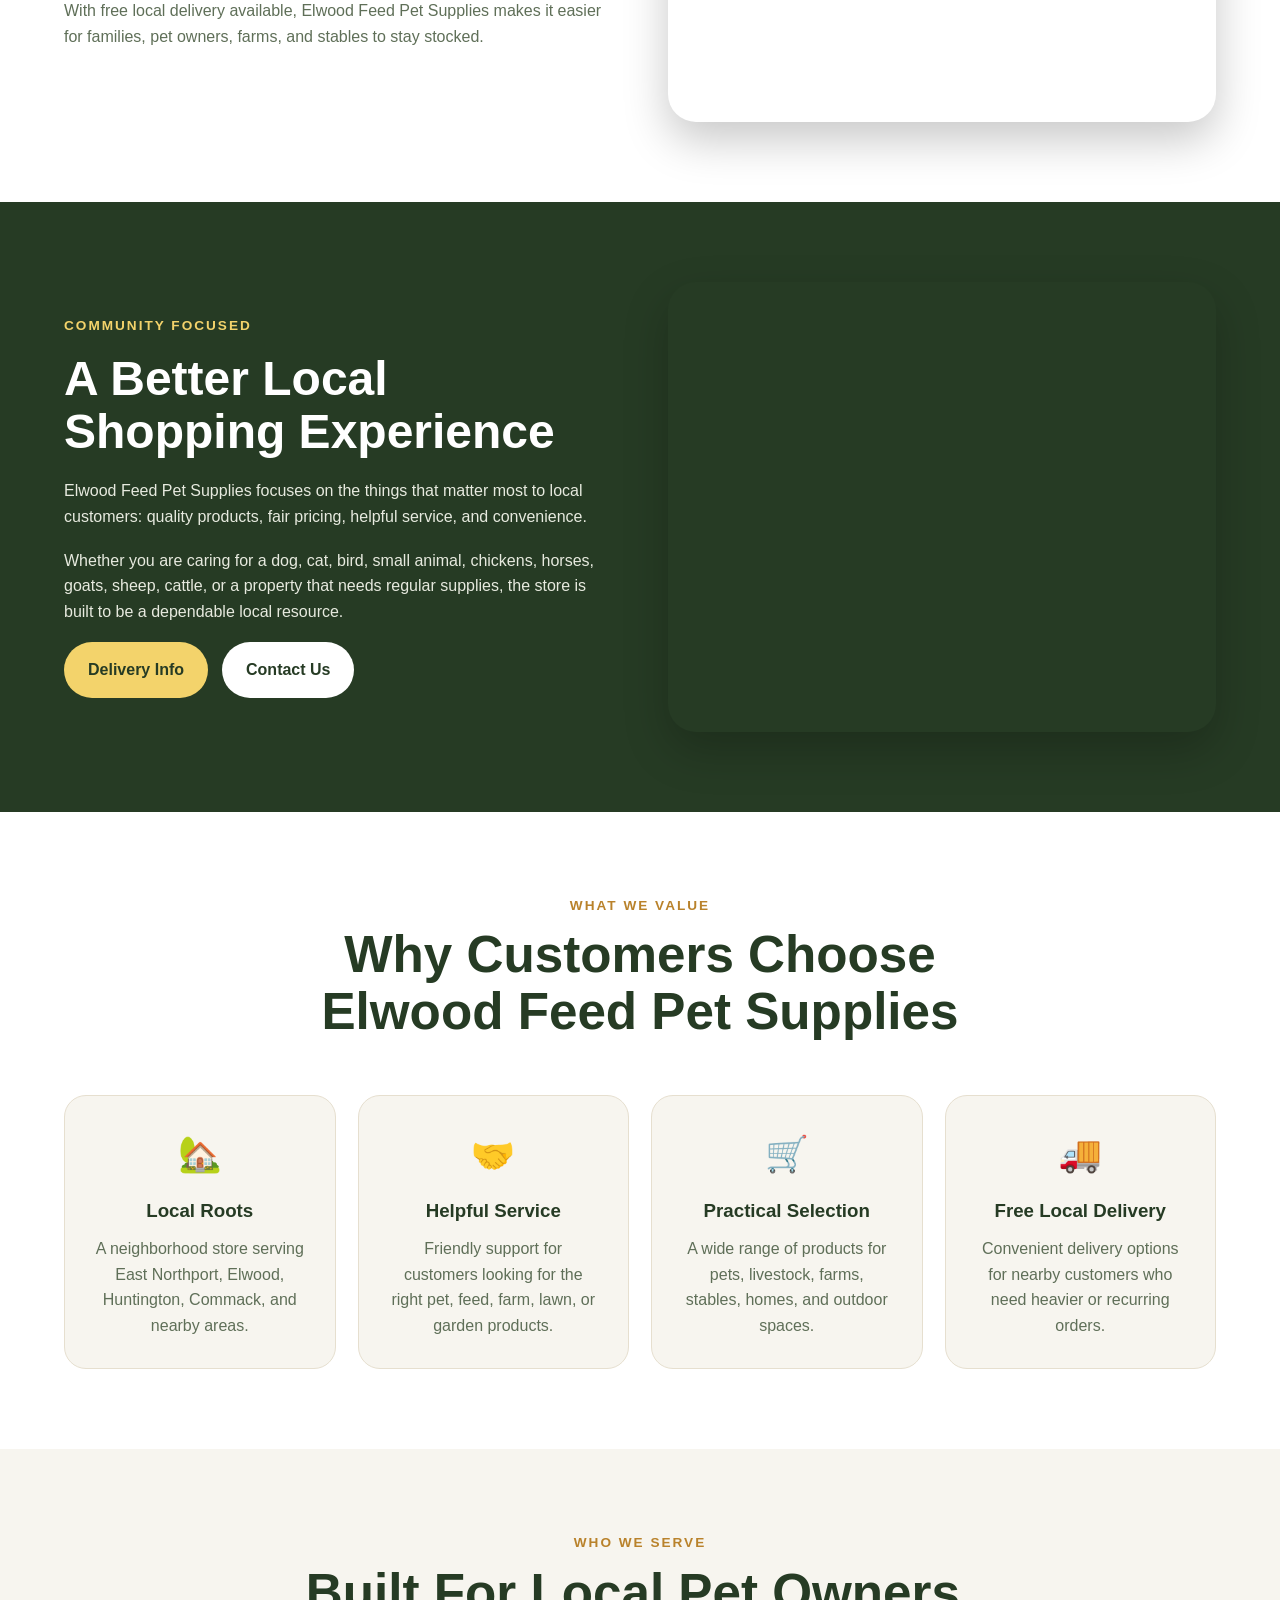
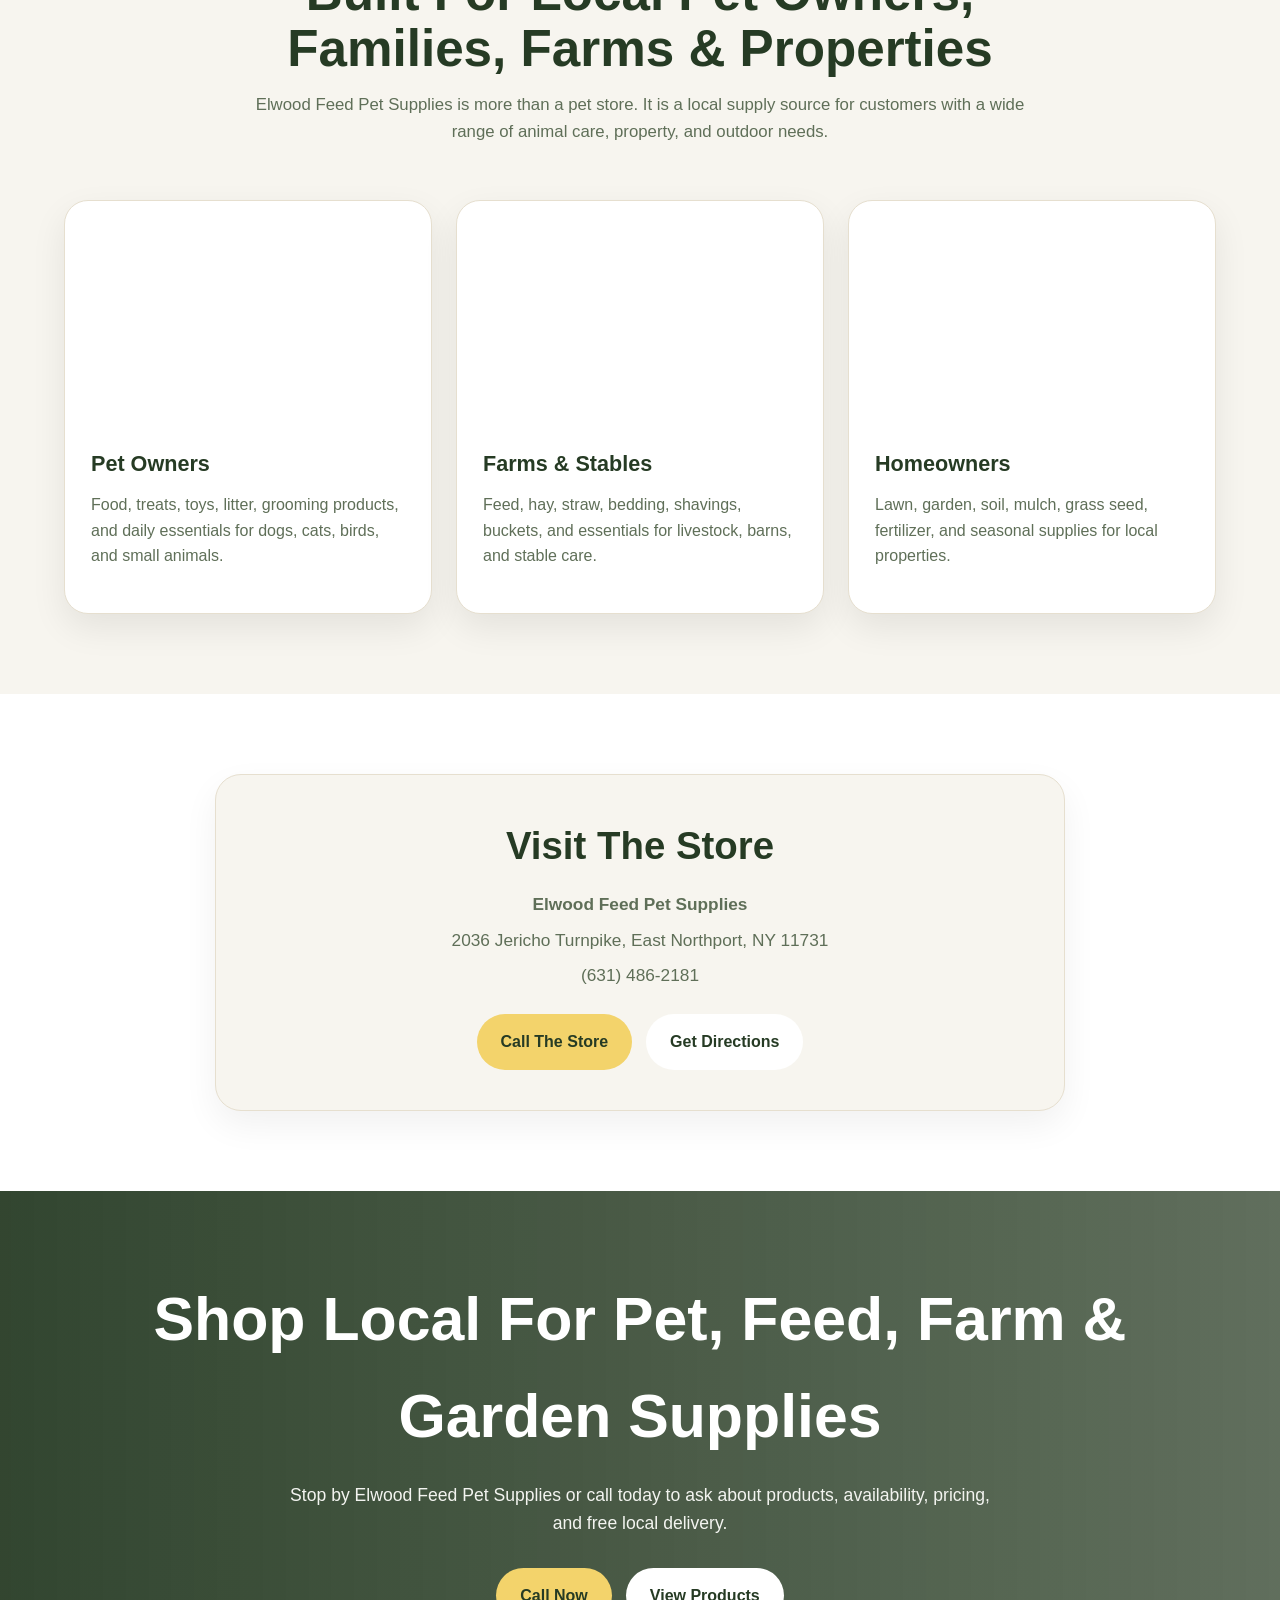
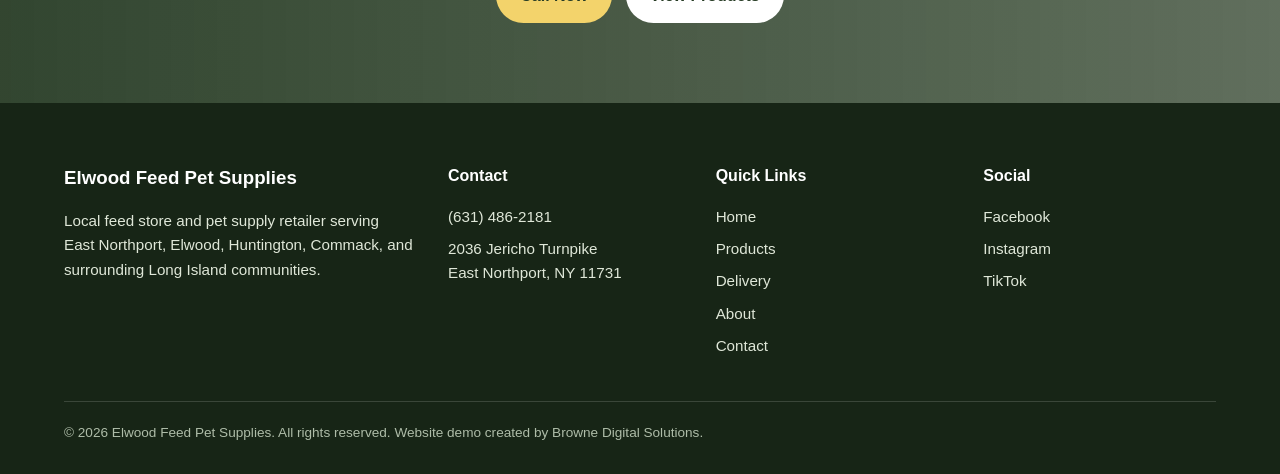
==== commit af3a58b4: "about.html" ====
--- a/about.html
+++ b/about.html
@@ -765,6 +765,7 @@
         <h4>Social</h4>
         <a href="https://www.facebook.com/p/Elwood-Feed-Pet-Supplies-61580834076799/" target="_blank">Facebook</a>
         <a href="https://instagram.com" target="_blank">Instagram</a>
+        <a href="https://www.tiktok.com/@elwoodfeedpetsupplies" target="_blank">TikTok</a>
       </div>
     </div>
 
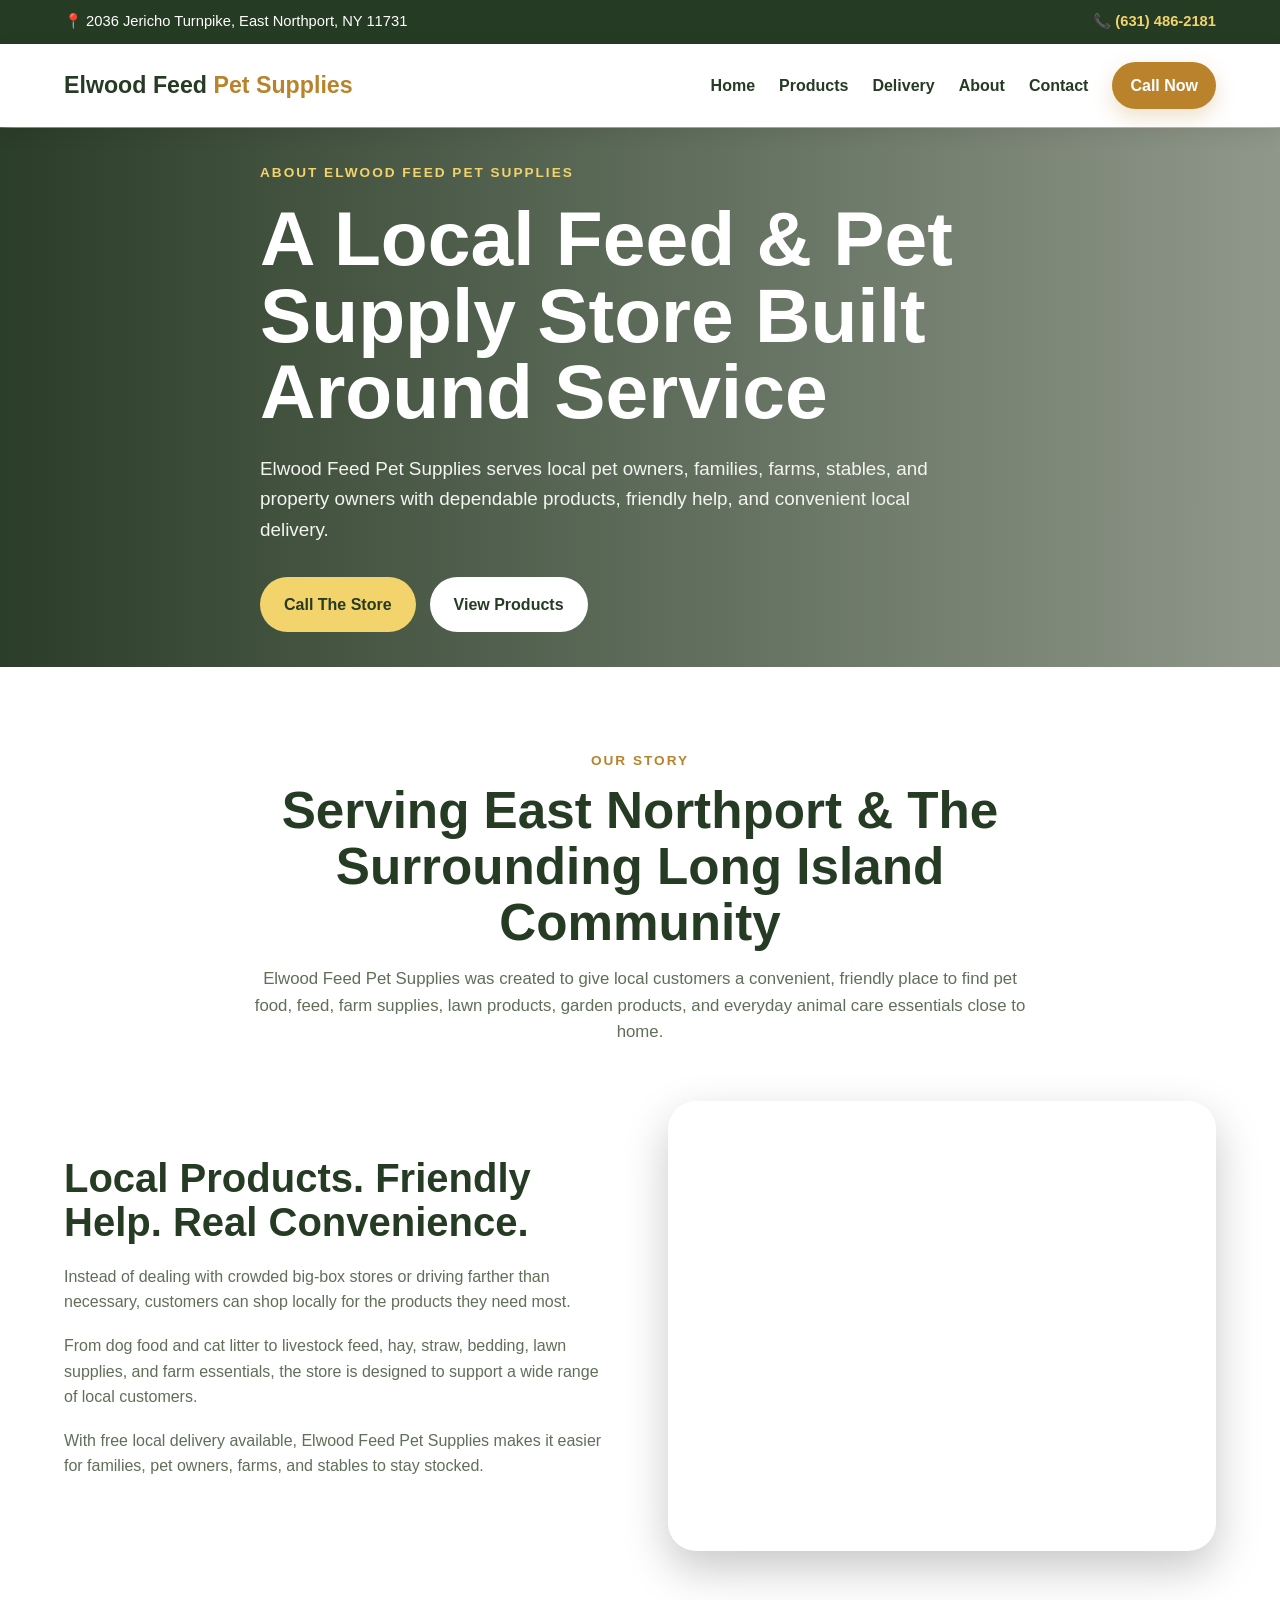
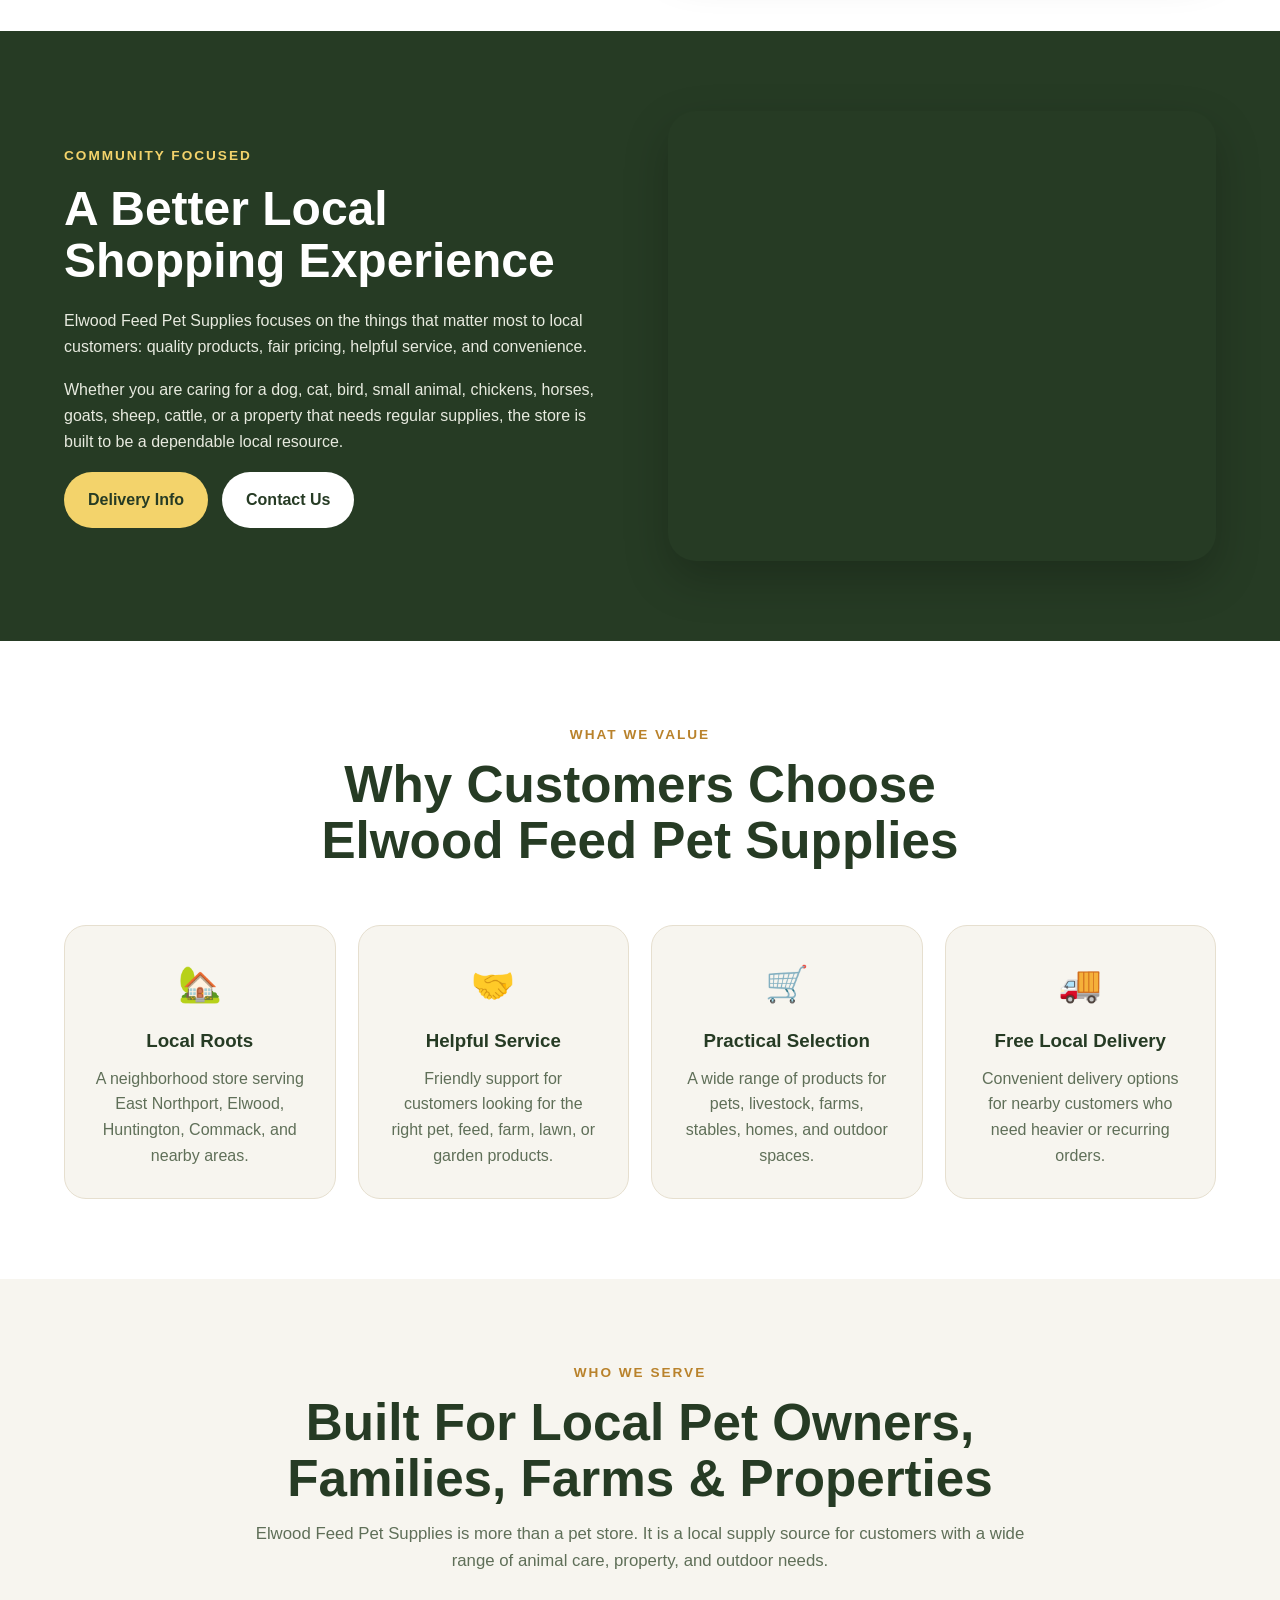
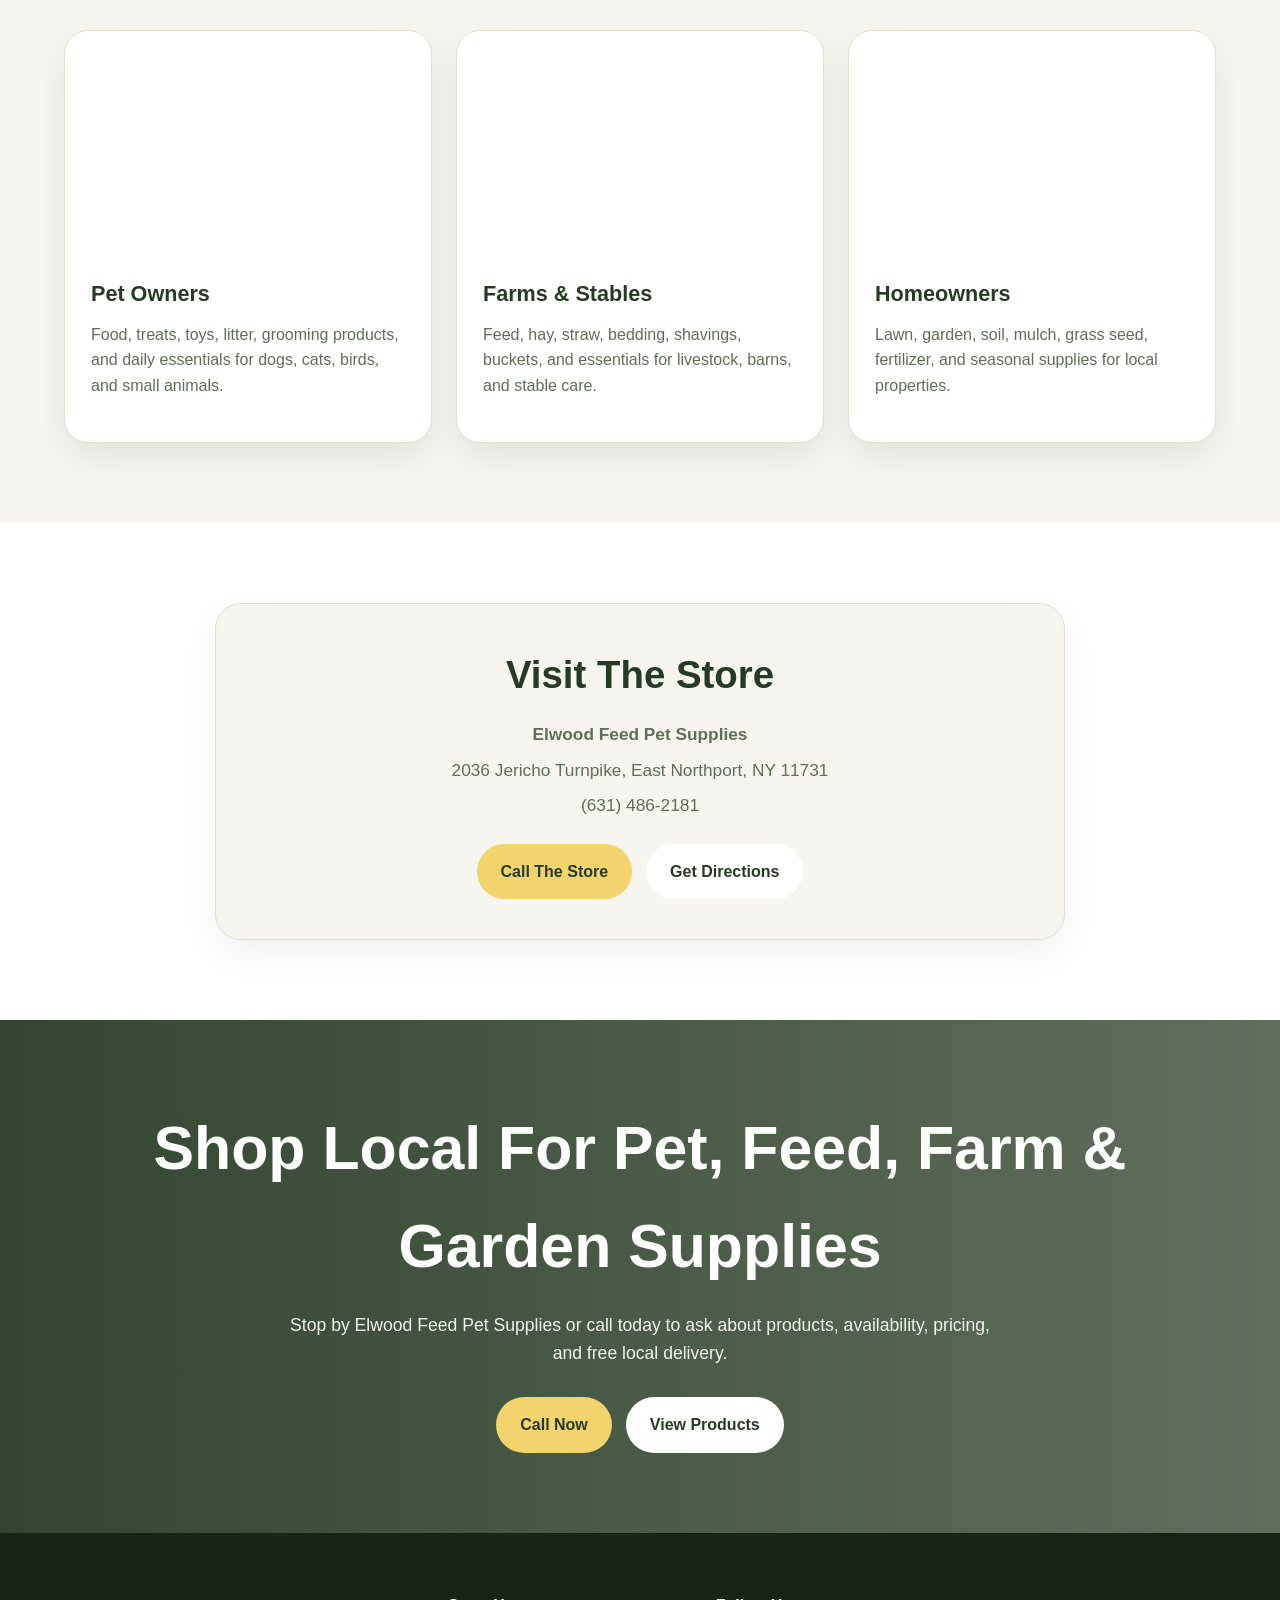
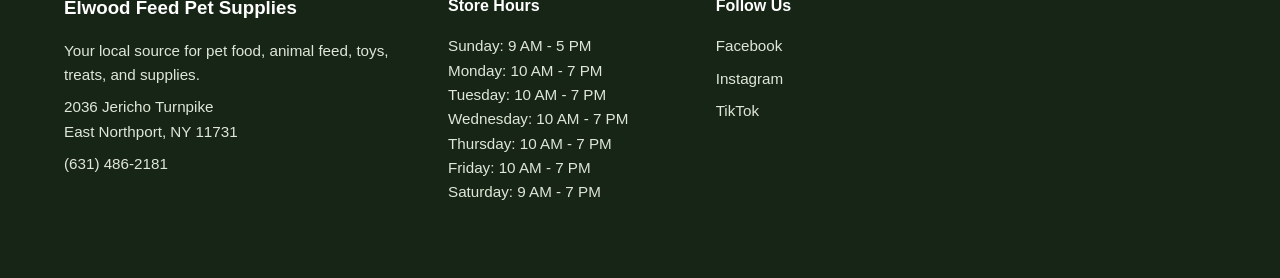
==== commit 6a7f0d3a: "about.html" ====
--- a/about.html
+++ b/about.html
@@ -10,510 +10,7 @@
 
   <meta name="description" content="Learn about Elwood Feed Pet Supplies, a local feed store and pet supply retailer serving East Northport, Elwood, Huntington, Commack, and nearby Long Island communities." />
 
-  <style>
-    * {
-      margin: 0;
-      padding: 0;
-      box-sizing: border-box;
-    }
-
-    html {
-      scroll-behavior: smooth;
-    }
-
-    body {
-      font-family: Arial, sans-serif;
-      background: #f7f5ef;
-      color: #1f2a1f;
-      line-height: 1.6;
-    }
-
-    a {
-      text-decoration: none;
-      color: inherit;
-    }
-
-    .container {
-      width: 90%;
-      max-width: 1200px;
-      margin: auto;
-    }
-
-    section {
-      padding: 80px 0;
-    }
-
-    .top-bar {
-      background: #263b24;
-      color: white;
-      padding: 10px 5%;
-      display: flex;
-      justify-content: space-between;
-      flex-wrap: wrap;
-      gap: 12px;
-      font-size: 0.92rem;
-    }
-
-    .top-bar a {
-      color: #f3d36b;
-      font-weight: 700;
-    }
-
-    nav {
-      position: sticky;
-      top: 0;
-      z-index: 1000;
-      background: rgba(255, 255, 255, 0.96);
-      backdrop-filter: blur(10px);
-      box-shadow: 0 6px 20px rgba(0,0,0,0.08);
-    }
-
-    .nav-inner {
-      width: 90%;
-      max-width: 1200px;
-      margin: auto;
-      padding: 18px 0;
-      display: flex;
-      align-items: center;
-      justify-content: space-between;
-    }
-
-    .logo {
-      font-size: 1.45rem;
-      font-weight: 900;
-      color: #263b24;
-    }
-
-    .logo span {
-      color: #b9822b;
-    }
-
-    .nav-links {
-      display: flex;
-      align-items: center;
-      gap: 24px;
-      font-weight: 700;
-      color: #263b24;
-    }
-
-    .nav-links a:hover {
-      color: #b9822b;
-    }
-
-    .nav-cta {
-      background: #b9822b;
-      color: white !important;
-      padding: 11px 18px;
-      border-radius: 999px;
-      box-shadow: 0 8px 20px rgba(185,130,43,0.25);
-    }
-
-    .hero {
-      min-height: 82vh;
-      padding: 120px 0;
-      display: flex;
-      align-items: center;
-      color: white;
-      background:
-        linear-gradient(90deg, rgba(30,50,28,0.92), rgba(30,50,28,0.45)),
-        url("https://images.unsplash.com/photo-1601758124510-52d02ddb7cbd?auto=format&fit=crop&w=1800&q=80") center/cover no-repeat;
-    }
-
-    .hero-content {
-      max-width: 760px;
-    }
-
-    .eyebrow {
-      color: #f3d36b;
-      text-transform: uppercase;
-      letter-spacing: 2px;
-      font-weight: 900;
-      font-size: 0.85rem;
-      margin-bottom: 16px;
-    }
-
-    .hero h1 {
-      font-size: clamp(2.8rem, 6vw, 5.2rem);
-      line-height: 1;
-      margin-bottom: 24px;
-    }
-
-    .hero p {
-      font-size: 1.18rem;
-      color: #f3f4f0;
-      margin-bottom: 32px;
-      max-width: 680px;
-    }
-
-    .btn-group {
-      display: flex;
-      flex-wrap: wrap;
-      gap: 14px;
-    }
-
-    .btn {
-      display: inline-block;
-      padding: 15px 24px;
-      border-radius: 999px;
-      font-weight: 900;
-      transition: 0.3s ease;
-    }
-
-    .btn-primary {
-      background: #f3d36b;
-      color: #263b24;
-    }
-
-    .btn-secondary {
-      background: white;
-      color: #263b24;
-    }
-
-    .btn:hover {
-      transform: translateY(-3px);
-    }
-
-    .quick-contact {
-      background: white;
-      padding: 35px 0;
-    }
-
-    .contact-grid {
-      display: grid;
-      grid-template-columns: repeat(4, 1fr);
-      gap: 18px;
-    }
-
-    .contact-card {
-      background: #f7f5ef;
-      padding: 24px;
-      border-radius: 18px;
-      border: 1px solid #e6dfcf;
-      box-shadow: 0 10px 25px rgba(0,0,0,0.05);
-      transition: 0.3s ease;
-    }
-
-    .contact-card:hover {
-      transform: translateY(-5px);
-      box-shadow: 0 16px 35px rgba(0,0,0,0.09);
-    }
-
-    .contact-card .icon {
-      font-size: 1.8rem;
-      margin-bottom: 8px;
-    }
-
-    .contact-card h3 {
-      color: #263b24;
-      margin-bottom: 5px;
-    }
-
-    .contact-card p {
-      color: #5f6f58;
-      font-size: 0.95rem;
-    }
-
-    .section-title {
-      max-width: 780px;
-      margin: 0 auto 55px;
-      text-align: center;
-    }
-
-    .section-title span {
-      color: #b9822b;
-      text-transform: uppercase;
-      letter-spacing: 2px;
-      font-weight: 900;
-      font-size: 0.85rem;
-    }
-
-    .section-title h2 {
-      font-size: clamp(2rem, 4vw, 3.2rem);
-      color: #263b24;
-      margin-top: 10px;
-      line-height: 1.1;
-    }
-
-    .section-title p {
-      color: #5f6f58;
-      margin-top: 14px;
-      font-size: 1.05rem;
-    }
-
-    .categories {
-      background: #f7f5ef;
-    }
-
-    .category-grid {
-      display: grid;
-      grid-template-columns: repeat(3, 1fr);
-      gap: 24px;
-    }
-
-    .category-card {
-      background: white;
-      border-radius: 24px;
-      overflow: hidden;
-      box-shadow: 0 14px 35px rgba(0,0,0,0.08);
-      transition: 0.3s ease;
-      border: 1px solid #e6dfcf;
-    }
-
-    .category-card:hover {
-      transform: translateY(-7px);
-      box-shadow: 0 22px 50px rgba(0,0,0,0.12);
-    }
-
-    .category-img {
-      height: 220px;
-      background-size: cover;
-      background-position: center;
-    }
-
-    .category-content {
-      padding: 26px;
-    }
-
-    .category-content h3 {
-      color: #263b24;
-      margin-bottom: 10px;
-      font-size: 1.35rem;
-    }
-
-    .category-content p {
-      color: #5f6f58;
-      margin-bottom: 18px;
-    }
-
-    .small-link {
-      color: #b9822b;
-      font-weight: 900;
-    }
-
-    .why {
-      background: white;
-    }
-
-    .why-grid {
-      display: grid;
-      grid-template-columns: repeat(4, 1fr);
-      gap: 22px;
-    }
-
-    .why-card {
-      background: #f7f5ef;
-      padding: 30px;
-      border-radius: 22px;
-      border: 1px solid #e6dfcf;
-      text-align: center;
-    }
-
-    .why-card .icon {
-      font-size: 2.2rem;
-      margin-bottom: 14px;
-    }
-
-    .why-card h3 {
-      color: #263b24;
-      margin-bottom: 10px;
-    }
-
-    .why-card p {
-      color: #5f6f58;
-    }
-
-    .delivery {
-      background: #263b24;
-      color: white;
-    }
-
-    .split {
-      display: grid;
-      grid-template-columns: 1fr 1fr;
-      gap: 55px;
-      align-items: center;
-    }
-
-    .split h2 {
-      font-size: clamp(2rem, 4vw, 3rem);
-      line-height: 1.1;
-      margin-bottom: 20px;
-    }
-
-    .split p {
-      color: #e7eadf;
-      margin-bottom: 18px;
-    }
-
-    .delivery-img {
-      min-height: 450px;
-      border-radius: 28px;
-      background:
-        linear-gradient(rgba(0,0,0,0.1), rgba(0,0,0,0.1)),
-        url("https://images.unsplash.com/photo-1589923188900-85dae523342b?auto=format&fit=crop&w=1400&q=80") center/cover no-repeat;
-      box-shadow: 0 18px 45px rgba(0,0,0,0.22);
-    }
-
-    .reviews {
-      background: #f7f5ef;
-    }
-
-    .review-grid {
-      display: grid;
-      grid-template-columns: repeat(3, 1fr);
-      gap: 24px;
-    }
-
-    .review-card {
-      background: white;
-      padding: 30px;
-      border-radius: 22px;
-      border: 1px solid #e6dfcf;
-      box-shadow: 0 12px 30px rgba(0,0,0,0.06);
-    }
-
-    .stars {
-      color: #b9822b;
-      font-size: 1.2rem;
-      margin-bottom: 12px;
-    }
-
-    .review-card p {
-      color: #5f6f58;
-      margin-bottom: 16px;
-    }
-
-    .review-card strong {
-      color: #263b24;
-    }
-
-    .store-info {
-      background: white;
-    }
-
-    .info-box {
-      background: #f7f5ef;
-      padding: 40px;
-      border-radius: 26px;
-      border: 1px solid #e6dfcf;
-      text-align: center;
-      max-width: 850px;
-      margin: auto;
-      box-shadow: 0 14px 35px rgba(0,0,0,0.06);
-    }
-
-    .info-box h2 {
-      color: #263b24;
-      font-size: 2.4rem;
-      margin-bottom: 15px;
-    }
-
-    .info-box p {
-      color: #5f6f58;
-      margin-bottom: 8px;
-      font-size: 1.08rem;
-    }
-
-    .info-buttons {
-      margin-top: 24px;
-      display: flex;
-      gap: 14px;
-      justify-content: center;
-      flex-wrap: wrap;
-    }
-
-    .map-section {
-      padding: 0;
-    }
-
-    iframe {
-      width: 100%;
-      height: 430px;
-      border: 0;
-      display: block;
-    }
-
-    .cta {
-      background:
-        linear-gradient(90deg, rgba(38,59,36,0.94), rgba(38,59,36,0.72)),
-        url("https://images.unsplash.com/photo-1516467508483-a7212febe31a?auto=format&fit=crop&w=1800&q=80") center/cover no-repeat;
-      color: white;
-      text-align: center;
-    }
-
-    .cta h2 {
-      font-size: clamp(2.2rem, 5vw, 3.8rem);
-      margin-bottom: 16px;
-    }
-
-    .cta p {
-      max-width: 720px;
-      margin: 0 auto 30px;
-      color: #f3f4f0;
-      font-size: 1.1rem;
-    }
-
-    footer {
-      background: #172516;
-      color: #dfe7d8;
-      padding: 60px 0 30px;
-    }
-
-    .footer-grid {
-      display: grid;
-      grid-template-columns: 1.5fr 1fr 1fr 1fr;
-      gap: 35px;
-      margin-bottom: 35px;
-    }
-
-    footer h3,
-    footer h4 {
-      color: white;
-      margin-bottom: 16px;
-    }
-
-    footer p,
-    footer a {
-      color: #dfe7d8;
-      margin-bottom: 8px;
-      display: block;
-      font-size: 0.95rem;
-    }
-
-    footer a:hover {
-      color: #f3d36b;
-    }
-
-    .footer-bottom {
-      border-top: 1px solid rgba(255,255,255,0.15);
-      padding-top: 20px;
-      color: #aebca8;
-      font-size: 0.85rem;
-    }
-
-    @media (max-width: 950px) {
-      .nav-links {
-        display: none;
-      }
-
-      .contact-grid,
-      .category-grid,
-      .why-grid,
-      .review-grid,
-      .footer-grid,
-      .split {
-        grid-template-columns: 1fr;
-      }
-
-      .hero {
-        min-height: 75vh;
-      }
-
-      .delivery-img {
-        min-height: 330px;
-      }
-    }
-  </style>
+<link rel="stylesheet" href="styles.css">
 </head>
 
 <body>
@@ -733,46 +230,58 @@
     </div>
   </section>
 
-  <footer>
-    <div class="container footer-grid">
-      <div>
-        <h3>Elwood Feed Pet Supplies</h3>
-        <p>
-          Local feed store and pet supply retailer serving East Northport,
-          Elwood, Huntington, Commack, and surrounding Long Island communities.
-        </p>
-      </div>
-
-      <div>
-        <h4>Contact</h4>
+<footer>
+  <div class="container footer-grid">
+
+    <div>
+      <h3>Elwood Feed Pet Supplies</h3>
+
+      <p>
+        Your local source for pet food, animal feed, toys, treats, and supplies.
+      </p>
+
+      <p>
+        2036 Jericho Turnpike<br>
+        East Northport, NY 11731
+      </p>
+
+      <p>
         <a href="tel:6314862181">(631) 486-2181</a>
-        <a href="https://maps.google.com/?q=2036+Jericho+Turnpike+East+Northport+NY+11731" target="_blank">
-          2036 Jericho Turnpike<br>
-          East Northport, NY 11731
-        </a>
-      </div>
-
-      <div>
-        <h4>Quick Links</h4>
-        <a href="index.html">Home</a>
-        <a href="products.html">Products</a>
-        <a href="delivery.html">Delivery</a>
-        <a href="about.html">About</a>
-        <a href="contact.html">Contact</a>
-      </div>
-
-      <div>
-        <h4>Social</h4>
-        <a href="https://www.facebook.com/p/Elwood-Feed-Pet-Supplies-61580834076799/" target="_blank">Facebook</a>
-        <a href="https://instagram.com" target="_blank">Instagram</a>
-        <a href="https://www.tiktok.com/@elwoodfeedpetsupplies" target="_blank">TikTok</a>
-      </div>
-    </div>
-
-    <div class="container footer-bottom">
-      © 2026 Elwood Feed Pet Supplies. All rights reserved. Website demo created by Browne Digital Solutions.
-    </div>
-  </footer>
+      </p>
+    </div>
+
+    <div>
+      <h4>Store Hours</h4>
+
+      <p>
+        Sunday: 9 AM - 5 PM<br>
+        Monday: 10 AM - 7 PM<br>
+        Tuesday: 10 AM - 7 PM<br>
+        Wednesday: 10 AM - 7 PM<br>
+        Thursday: 10 AM - 7 PM<br>
+        Friday: 10 AM - 7 PM<br>
+        Saturday: 9 AM - 7 PM
+      </p>
+    </div>
+
+    <div>
+      <h4>Follow Us</h4>
+
+      <a href="https://www.facebook.com/p/Elwood-Feed-Pet-Supplies-61580834076799/" target="_blank">
+        Facebook
+      </a>
+
+      <a href="https://www.instagram.com/elwoodfeedpetsupplies/" target="_blank">
+        Instagram
+      </a>
+
+      <a href="https://www.tiktok.com/@elwoodfeedpetsupplies" target="_blank">
+        TikTok
+      </a>
+    </div>
+
+  </div>
+</footer>
 
 </body>
 </html>
--- a/styles.css
+++ b/styles.css
@@ -0,0 +1,501 @@
+    * {
+      margin: 0;
+      padding: 0;
+      box-sizing: border-box;
+    }
+  
+    html {
+      scroll-behavior: smooth;
+    }
+
+    body {
+      font-family: Arial, sans-serif;
+      background: #f7f5ef;
+      color: #1f2a1f;
+      line-height: 1.6;
+    }
+
+    a {
+      text-decoration: none;
+      color: inherit;
+    }
+
+    .container {
+      width: 90%;
+      max-width: 1200px;
+      margin: auto;
+    }
+
+    section {
+      padding: 80px 0;
+    }
+
+    .top-bar {
+      background: #263b24;
+      color: white;
+      padding: 10px 5%;
+      display: flex;
+      justify-content: space-between;
+      flex-wrap: wrap;
+      gap: 12px;
+      font-size: 0.92rem;
+    }
+
+    .top-bar a {
+      color: #f3d36b;
+      font-weight: 700;
+    }
+
+    nav {
+      position: sticky;
+      top: 0;
+      z-index: 1000;
+      background: rgba(255, 255, 255, 0.96);
+      backdrop-filter: blur(10px);
+      box-shadow: 0 6px 20px rgba(0,0,0,0.08);
+    }
+
+    .nav-inner {
+      width: 90%;
+      max-width: 1200px;
+      margin: auto;
+      padding: 18px 0;
+      display: flex;
+      align-items: center;
+      justify-content: space-between;
+    }
+
+    .logo {
+      font-size: 1.45rem;
+      font-weight: 900;
+      color: #263b24;
+    }
+
+    .logo span {
+      color: #b9822b;
+    }
+
+    .nav-links {
+      display: flex;
+      align-items: center;
+      gap: 24px;
+      font-weight: 700;
+      color: #263b24;
+    }
+
+    .nav-links a:hover {
+      color: #b9822b;
+    }
+
+    .nav-cta {
+      background: #b9822b;
+      color: white !important;
+      padding: 11px 18px;
+      border-radius: 999px;
+      box-shadow: 0 8px 20px rgba(185,130,43,0.25);
+    }
+
+    .hero {
+      min-height: 82vh;
+      display: flex;
+      align-items: center;
+      color: white;
+      background:
+        linear-gradient(90deg, rgba(30,50,28,0.92), rgba(30,50,28,0.45)),
+        url("https://images.unsplash.com/photo-1601758124510-52d02ddb7cbd?auto=format&fit=crop&w=1800&q=80") center/cover no-repeat;
+    }
+
+    .hero-content {
+      max-width: 760px;
+    }
+
+    .eyebrow {
+      color: #f3d36b;
+      text-transform: uppercase;
+      letter-spacing: 2px;
+      font-weight: 900;
+      font-size: 0.85rem;
+      margin-bottom: 16px;
+    }
+
+    .hero h1 {
+      font-size: clamp(2.8rem, 6vw, 5.2rem);
+      line-height: 1;
+      margin-bottom: 24px;
+    }
+
+    .hero p {
+      font-size: 1.18rem;
+      color: #f3f4f0;
+      margin-bottom: 32px;
+      max-width: 680px;
+    }
+
+    .btn-group {
+      display: flex;
+      flex-wrap: wrap;
+      gap: 14px;
+    }
+
+    .btn {
+      display: inline-block;
+      padding: 15px 24px;
+      border-radius: 999px;
+      font-weight: 900;
+      transition: 0.3s ease;
+    }
+
+    .btn-primary {
+      background: #f3d36b;
+      color: #263b24;
+    }
+
+    .btn-secondary {
+      background: white;
+      color: #263b24;
+    }
+
+    .btn:hover {
+      transform: translateY(-3px);
+    }
+
+    .quick-contact {
+      background: white;
+      padding: 35px 0;
+    }
+
+    .contact-grid {
+      display: grid;
+      grid-template-columns: repeat(4, 1fr);
+      gap: 18px;
+    }
+
+    .contact-card {
+      background: #f7f5ef;
+      padding: 24px;
+      border-radius: 18px;
+      border: 1px solid #e6dfcf;
+      box-shadow: 0 10px 25px rgba(0,0,0,0.05);
+      transition: 0.3s ease;
+    }
+
+    .contact-card:hover {
+      transform: translateY(-5px);
+      box-shadow: 0 16px 35px rgba(0,0,0,0.09);
+    }
+
+    .contact-card .icon {
+      font-size: 1.8rem;
+      margin-bottom: 8px;
+    }
+
+    .contact-card h3 {
+      color: #263b24;
+      margin-bottom: 5px;
+    }
+
+    .contact-card p {
+      color: #5f6f58;
+      font-size: 0.95rem;
+    }
+
+    .section-title {
+      max-width: 780px;
+      margin: 0 auto 55px;
+      text-align: center;
+    }
+
+    .section-title span {
+      color: #b9822b;
+      text-transform: uppercase;
+      letter-spacing: 2px;
+      font-weight: 900;
+      font-size: 0.85rem;
+    }
+
+    .section-title h2 {
+      font-size: clamp(2rem, 4vw, 3.2rem);
+      color: #263b24;
+      margin-top: 10px;
+      line-height: 1.1;
+    }
+
+    .section-title p {
+      color: #5f6f58;
+      margin-top: 14px;
+      font-size: 1.05rem;
+    }
+
+    .categories {
+      background: #f7f5ef;
+    }
+
+    .category-grid {
+      display: grid;
+      grid-template-columns: repeat(3, 1fr);
+      gap: 24px;
+    }
+
+    .category-card {
+      background: white;
+      border-radius: 24px;
+      overflow: hidden;
+      box-shadow: 0 14px 35px rgba(0,0,0,0.08);
+      transition: 0.3s ease;
+      border: 1px solid #e6dfcf;
+    }
+
+    .category-card:hover {
+      transform: translateY(-7px);
+      box-shadow: 0 22px 50px rgba(0,0,0,0.12);
+    }
+
+    .category-img {
+      height: 220px;
+      background-size: cover;
+      background-position: center;
+    }
+
+    .category-content {
+      padding: 26px;
+    }
+
+    .category-content h3 {
+      color: #263b24;
+      margin-bottom: 10px;
+      font-size: 1.35rem;
+    }
+
+    .category-content p {
+      color: #5f6f58;
+      margin-bottom: 18px;
+    }
+
+    .small-link {
+      color: #b9822b;
+      font-weight: 900;
+    }
+
+    .why {
+      background: white;
+    }
+
+    .why-grid {
+      display: grid;
+      grid-template-columns: repeat(4, 1fr);
+      gap: 22px;
+    }
+
+    .why-card {
+      background: #f7f5ef;
+      padding: 30px;
+      border-radius: 22px;
+      border: 1px solid #e6dfcf;
+      text-align: center;
+    }
+
+    .why-card .icon {
+      font-size: 2.2rem;
+      margin-bottom: 14px;
+    }
+
+    .why-card h3 {
+      color: #263b24;
+      margin-bottom: 10px;
+    }
+
+    .why-card p {
+      color: #5f6f58;
+    }
+
+    .delivery {
+      background: #263b24;
+      color: white;
+    }
+
+    .split {
+      display: grid;
+      grid-template-columns: 1fr 1fr;
+      gap: 55px;
+      align-items: center;
+    }
+
+    .split h2 {
+      font-size: clamp(2rem, 4vw, 3rem);
+      line-height: 1.1;
+      margin-bottom: 20px;
+    }
+
+    .split p {
+      color: #e7eadf;
+      margin-bottom: 18px;
+    }
+
+    .delivery-img {
+      min-height: 450px;
+      border-radius: 28px;
+      background:
+        linear-gradient(rgba(0,0,0,0.1), rgba(0,0,0,0.1)),
+        url("https://images.unsplash.com/photo-1589923188900-85dae523342b?auto=format&fit=crop&w=1400&q=80") center/cover no-repeat;
+      box-shadow: 0 18px 45px rgba(0,0,0,0.22);
+    }
+
+    .reviews {
+      background: #f7f5ef;
+    }
+
+    .review-grid {
+      display: grid;
+      grid-template-columns: repeat(3, 1fr);
+      gap: 24px;
+    }
+
+    .review-card {
+      background: white;
+      padding: 30px;
+      border-radius: 22px;
+      border: 1px solid #e6dfcf;
+      box-shadow: 0 12px 30px rgba(0,0,0,0.06);
+    }
+
+    .stars {
+      color: #b9822b;
+      font-size: 1.2rem;
+      margin-bottom: 12px;
+    }
+
+    .review-card p {
+      color: #5f6f58;
+      margin-bottom: 16px;
+    }
+
+    .review-card strong {
+      color: #263b24;
+    }
+
+    .store-info {
+      background: white;
+    }
+
+    .info-box {
+      background: #f7f5ef;
+      padding: 40px;
+      border-radius: 26px;
+      border: 1px solid #e6dfcf;
+      text-align: center;
+      max-width: 850px;
+      margin: auto;
+      box-shadow: 0 14px 35px rgba(0,0,0,0.06);
+    }
+
+    .info-box h2 {
+      color: #263b24;
+      font-size: 2.4rem;
+      margin-bottom: 15px;
+    }
+
+    .info-box p {
+      color: #5f6f58;
+      margin-bottom: 8px;
+      font-size: 1.08rem;
+    }
+
+    .info-buttons {
+      margin-top: 24px;
+      display: flex;
+      gap: 14px;
+      justify-content: center;
+      flex-wrap: wrap;
+    }
+
+    .map-section {
+      padding: 0;
+    }
+
+    iframe {
+      width: 100%;
+      height: 430px;
+      border: 0;
+      display: block;
+    }
+
+    .cta {
+      background:
+        linear-gradient(90deg, rgba(38,59,36,0.94), rgba(38,59,36,0.72)),
+        url("https://images.unsplash.com/photo-1516467508483-a7212febe31a?auto=format&fit=crop&w=1800&q=80") center/cover no-repeat;
+      color: white;
+      text-align: center;
+    }
+
+    .cta h2 {
+      font-size: clamp(2.2rem, 5vw, 3.8rem);
+      margin-bottom: 16px;
+    }
+
+    .cta p {
+      max-width: 720px;
+      margin: 0 auto 30px;
+      color: #f3f4f0;
+      font-size: 1.1rem;
+    }
+
+    footer {
+      background: #172516;
+      color: #dfe7d8;
+      padding: 60px 0 30px;
+    }
+
+    .footer-grid {
+      display: grid;
+      grid-template-columns: 1.5fr 1fr 1fr 1fr;
+      gap: 35px;
+      margin-bottom: 35px;
+    }
+
+    footer h3,
+    footer h4 {
+      color: white;
+      margin-bottom: 16px;
+    }
+
+    footer p,
+    footer a {
+      color: #dfe7d8;
+      margin-bottom: 8px;
+      display: block;
+      font-size: 0.95rem;
+    }
+
+    footer a:hover {
+      color: #f3d36b;
+    }
+
+    .footer-bottom {
+      border-top: 1px solid rgba(255,255,255,0.15);
+      padding-top: 20px;
+      color: #aebca8;
+      font-size: 0.85rem;
+    }
+
+    @media (max-width: 950px) {
+      .nav-links {
+        display: none;
+      }
+
+      .contact-grid,
+      .category-grid,
+      .why-grid,
+      .review-grid,
+      .footer-grid,
+      .split {
+        grid-template-columns: 1fr;
+      }
+
+      .hero {
+        min-height: 75vh;
+      }
+
+      .delivery-img {
+        min-height: 330px;
+      }
+    }
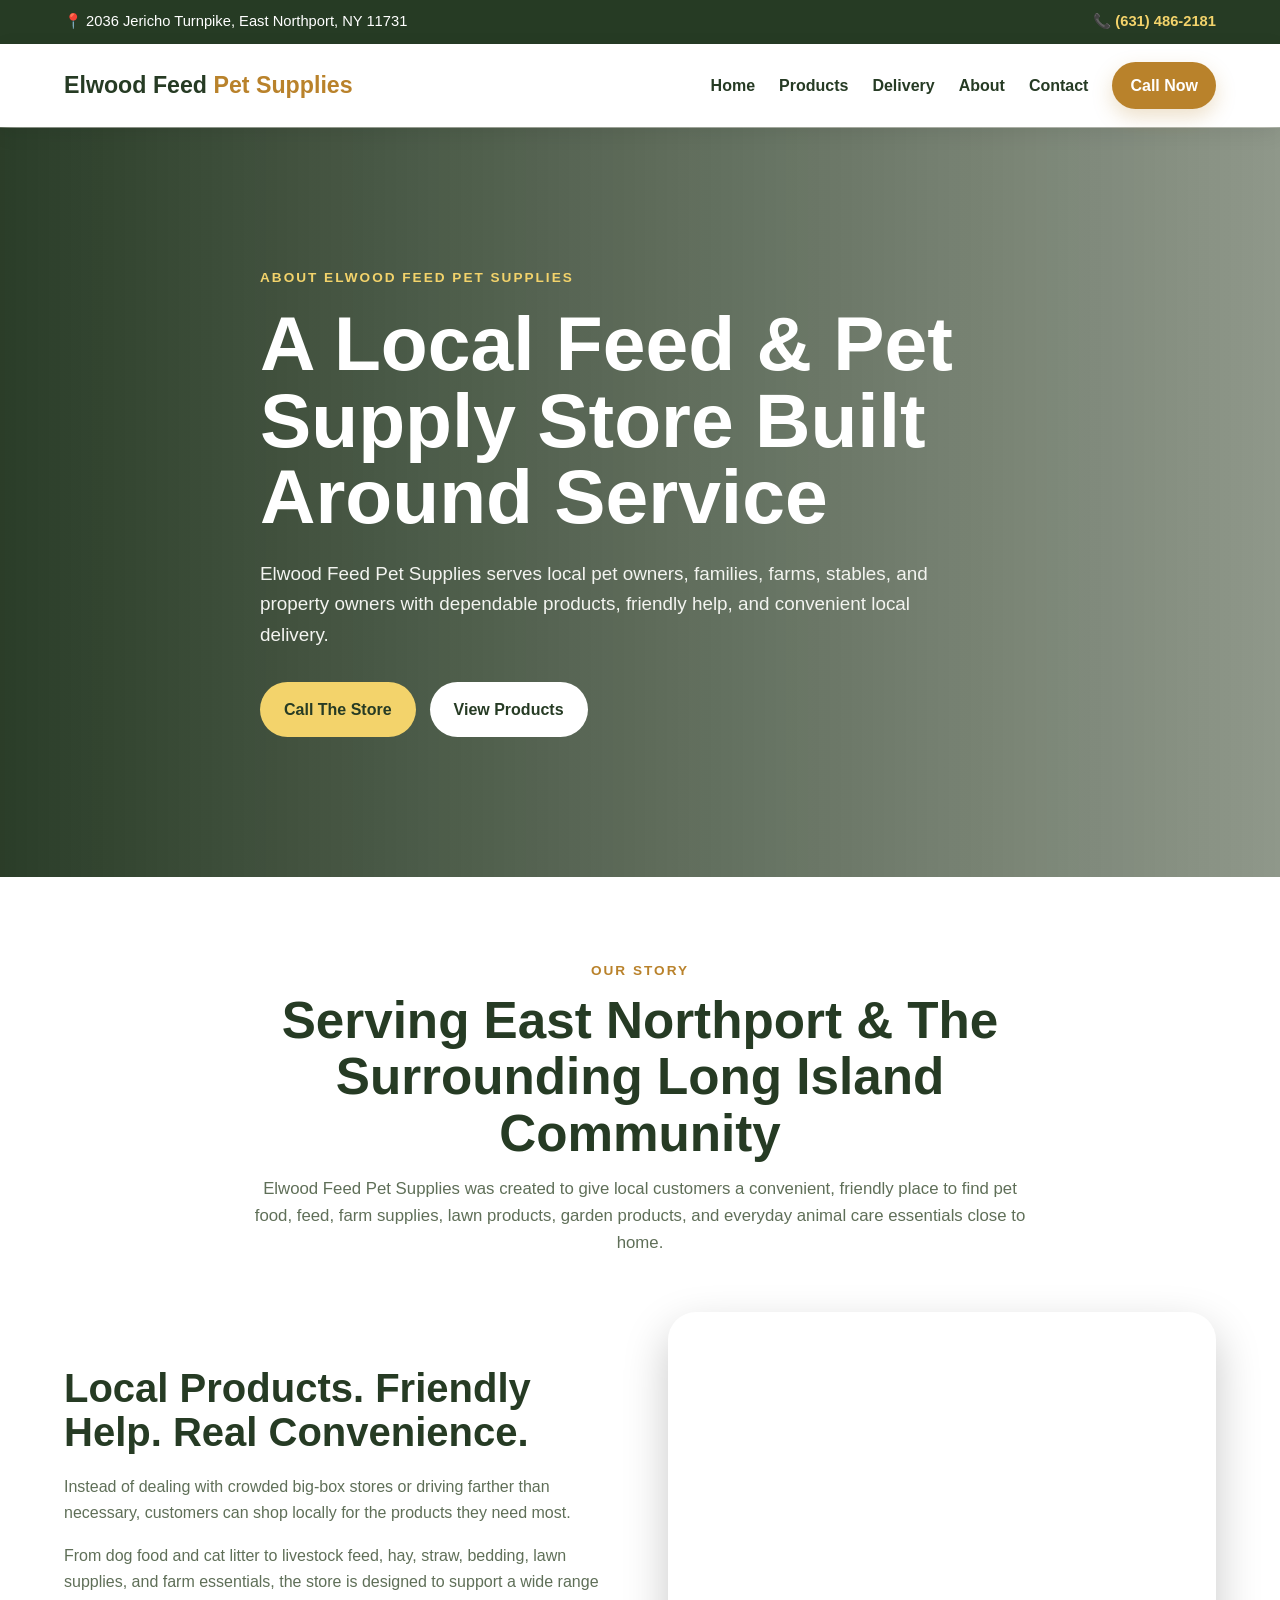
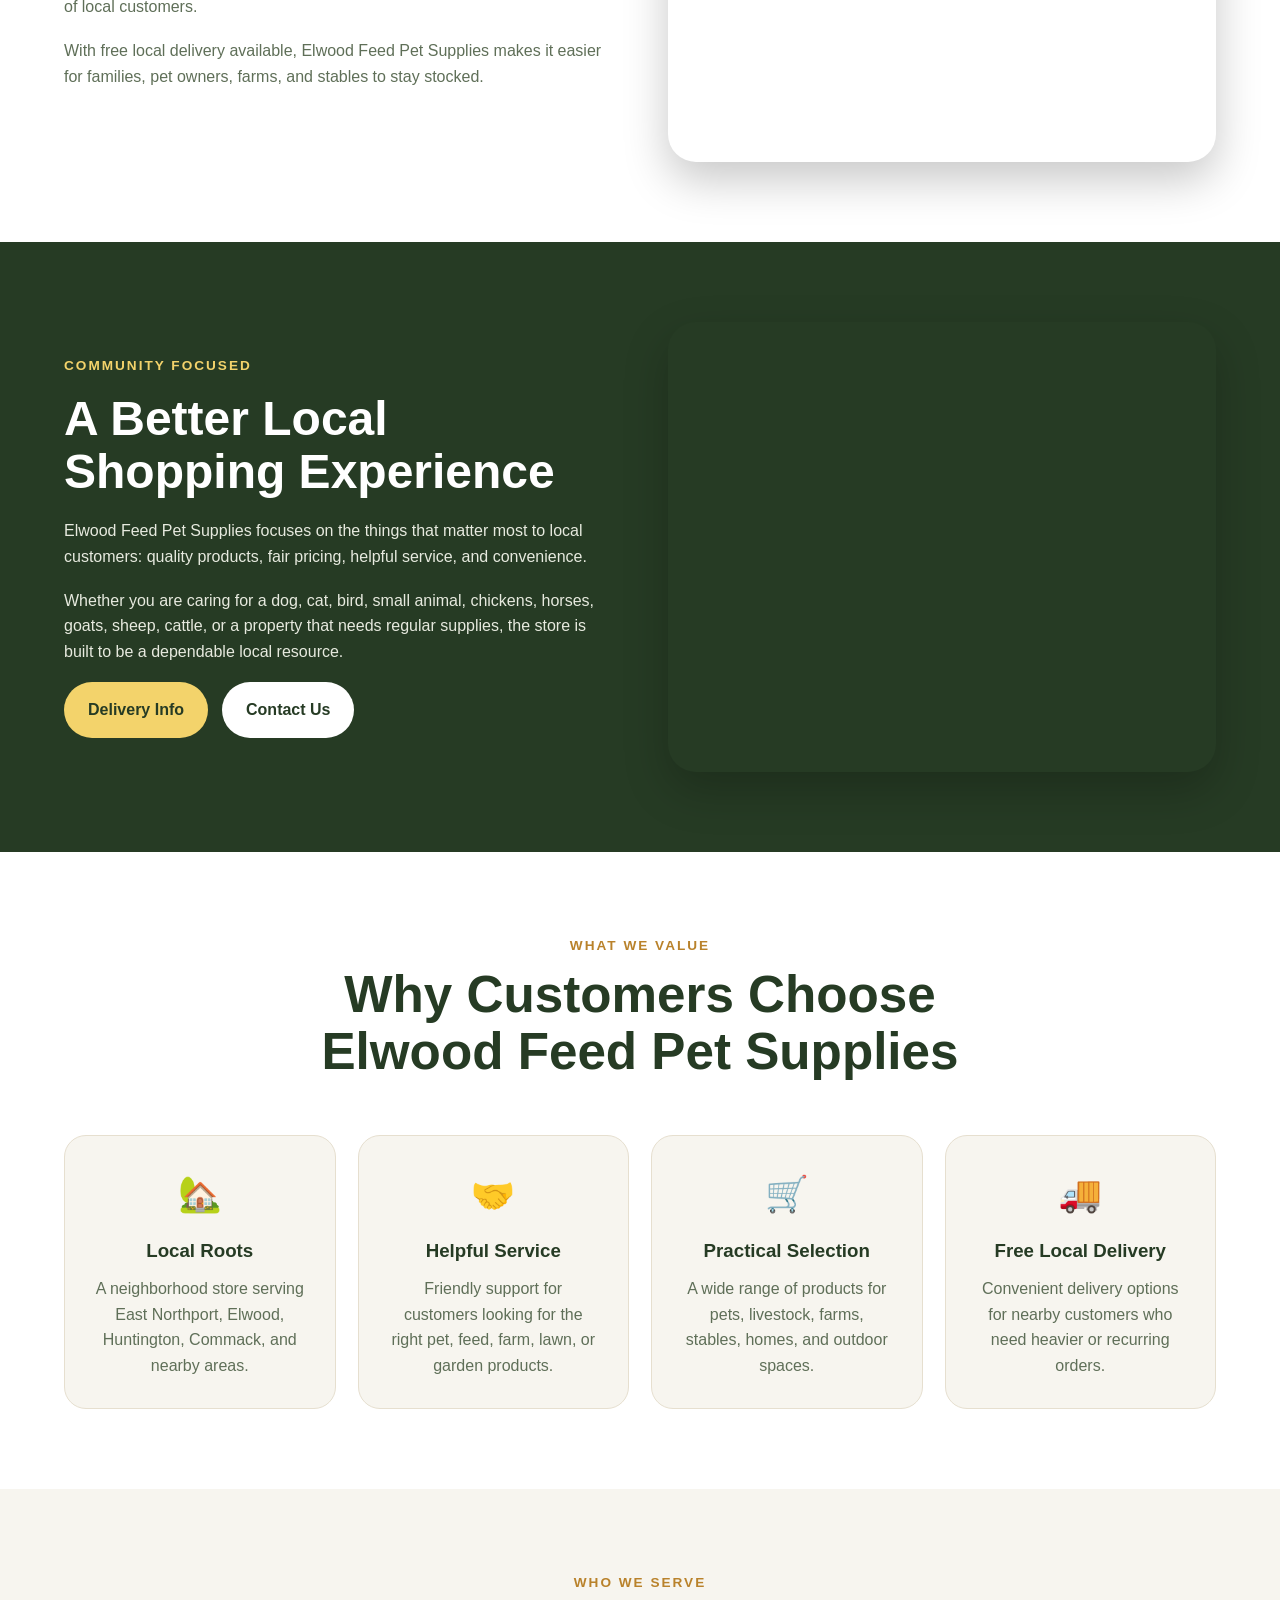
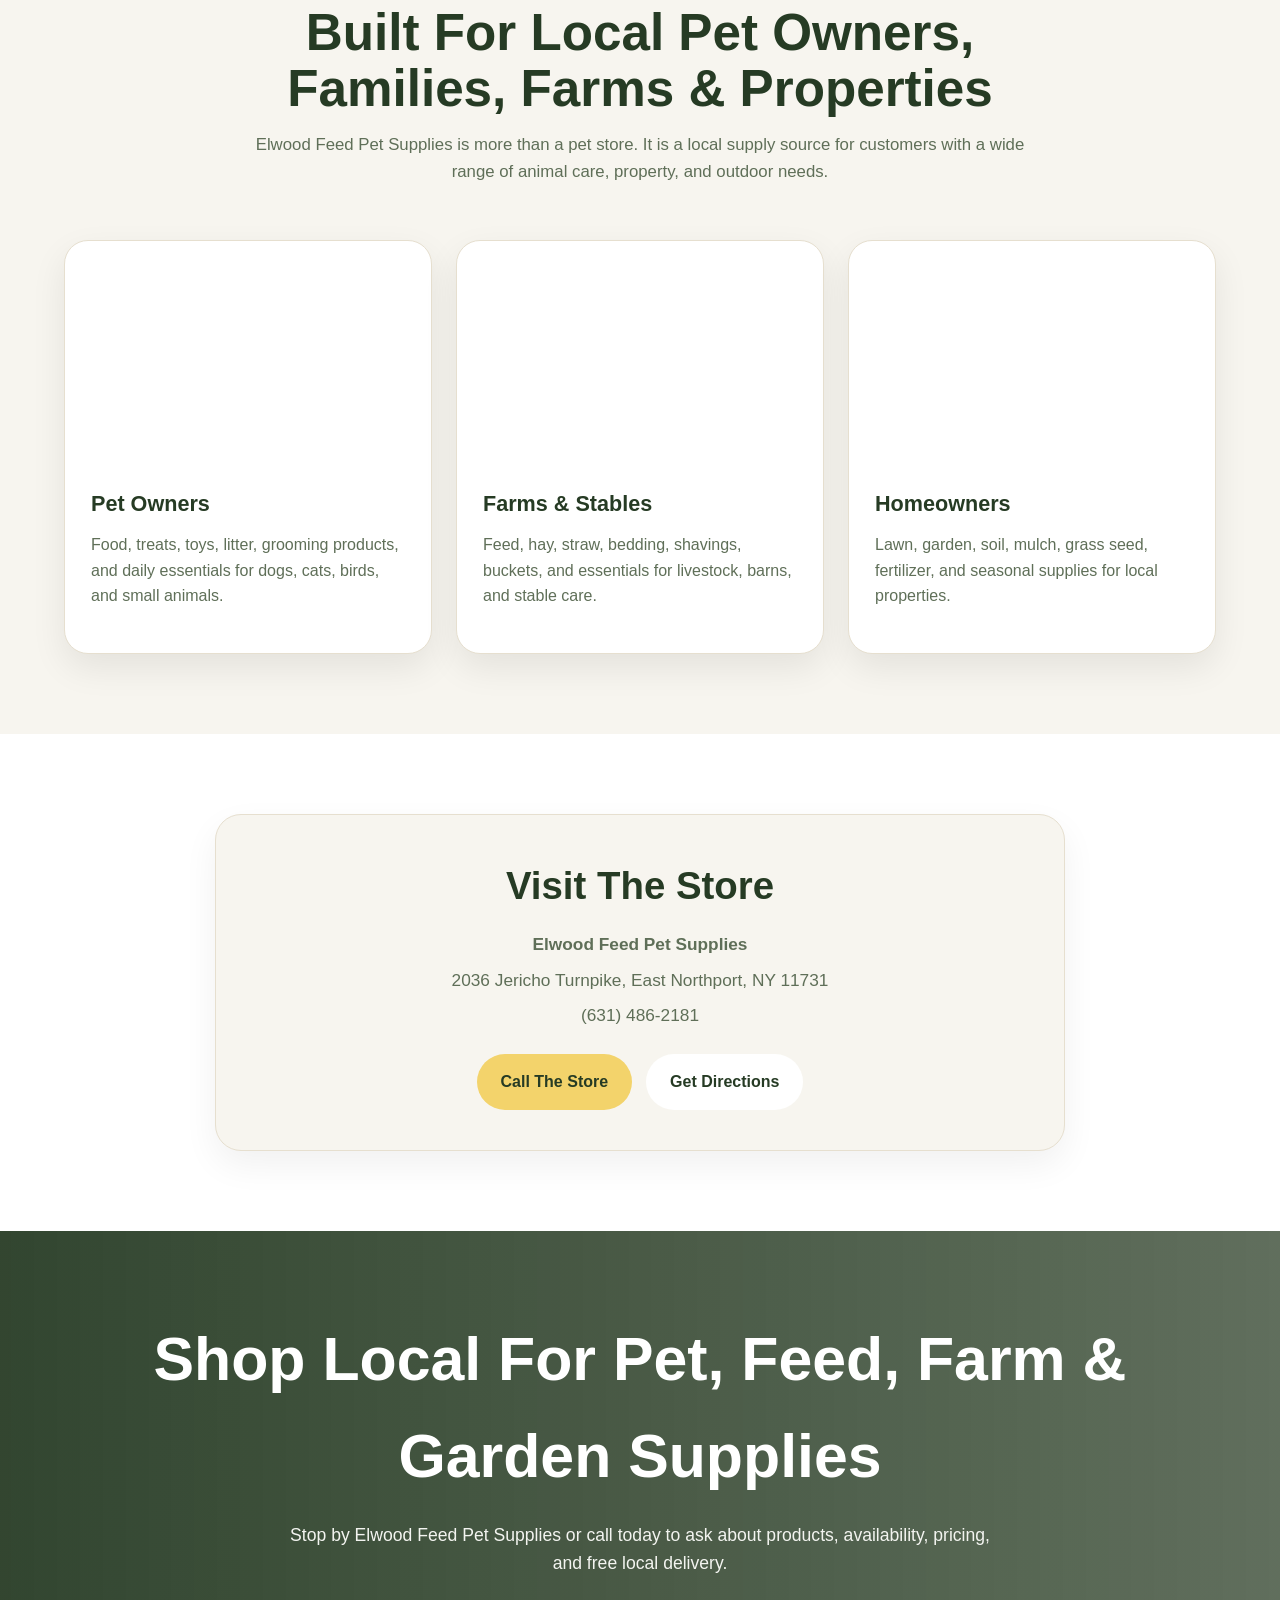
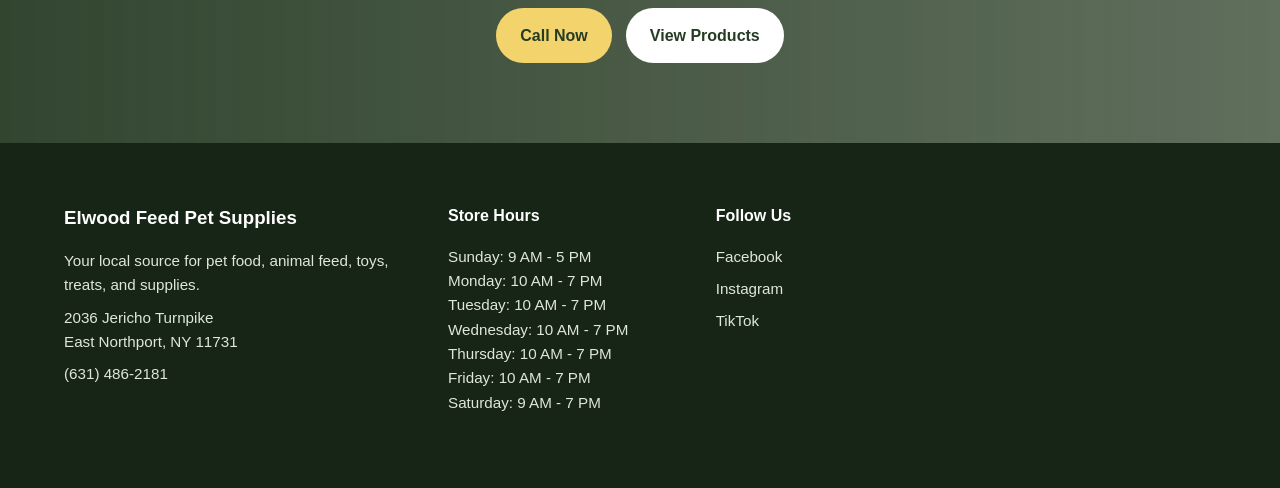
==== commit e5997e23: "about.html" ====
--- a/about.html
+++ b/about.html
@@ -35,7 +35,7 @@
     </div>
   </nav>
 
-  <header class="hero" style="
+  <header class="hero page-hero" style="
     min-height: 60vh;
     background:
       linear-gradient(90deg, rgba(30,50,28,0.94), rgba(30,50,28,0.48)),
--- a/styles.css
+++ b/styles.css
@@ -499,3 +499,152 @@
         min-height: 330px;
       }
     }
+
+/* PRODUCTS PAGE */
+
+.products-hero {
+  min-height: 58vh;
+  background:
+    linear-gradient(90deg, rgba(30,50,28,0.92), rgba(30,50,28,0.48)),
+    url("https://images.unsplash.com/photo-1601758125946-6ec2ef64daf8?auto=format&fit=crop&w=1800&q=80") center/cover no-repeat;
+}
+
+.products-hero h1 {
+  font-size: clamp(2.7rem, 5vw, 4.6rem);
+}
+
+.product-filters {
+  display: flex;
+  justify-content: center;
+  gap: 14px;
+  flex-wrap: wrap;
+  margin-bottom: 45px;
+}
+
+.filter-btn {
+  border: none;
+  background: white;
+  color: #263b24;
+  padding: 13px 22px;
+  border-radius: 999px;
+  font-weight: 900;
+  cursor: pointer;
+  border: 1px solid #e6dfcf;
+  box-shadow: 0 8px 22px rgba(0,0,0,0.06);
+}
+
+.filter-btn.active,
+.filter-btn:hover {
+  background: #b9822b;
+  color: white;
+}
+
+.animal-section {
+  margin-bottom: 60px;
+}
+
+.animal-header {
+  display: flex;
+  justify-content: space-between;
+  gap: 30px;
+  align-items: end;
+  margin-bottom: 24px;
+  padding-bottom: 18px;
+  border-bottom: 1px solid #e6dfcf;
+}
+
+.animal-header h2 {
+  font-size: 2.2rem;
+  color: #263b24;
+}
+
+.animal-header p {
+  color: #5f6f58;
+  max-width: 520px;
+}
+
+.product-card-grid {
+  display: grid;
+  grid-template-columns: repeat(3, 1fr);
+  gap: 22px;
+}
+
+.product-item {
+  background: white;
+  border-radius: 22px;
+  padding: 26px;
+  border: 1px solid #e6dfcf;
+  box-shadow: 0 12px 30px rgba(0,0,0,0.06);
+  transition: 0.3s ease;
+}
+
+.product-item:hover {
+  transform: translateY(-5px);
+  box-shadow: 0 18px 42px rgba(0,0,0,0.1);
+}
+
+.product-tag {
+  display: inline-block;
+  background: #f7f5ef;
+  color: #b9822b;
+  padding: 7px 12px;
+  border-radius: 999px;
+  font-size: 0.78rem;
+  font-weight: 900;
+  text-transform: uppercase;
+  margin-bottom: 12px;
+}
+
+.product-item h3 {
+  color: #263b24;
+  margin-bottom: 8px;
+  font-size: 1.3rem;
+}
+
+.product-item p {
+  color: #5f6f58;
+  font-size: 0.95rem;
+}
+
+.hidden {
+  display: none;
+}
+
+@media (max-width: 950px) {
+  .product-card-grid {
+    grid-template-columns: 1fr;
+  }
+
+  .animal-header {
+    display: block;
+  }
+
+  .animal-header h2 {
+    margin-bottom: 8px;
+  }
+}
+
+/* ABOUT + DELIVERY HERO SPACING */
+
+.page-hero {
+  min-height: 92vh;
+  padding: 140px 0;
+  display: flex;
+  align-items: center;
+}
+
+.page-hero .hero-content {
+  max-width: 760px;
+}
+
+.page-hero h1 {
+  font-size: clamp(2.8rem, 6vw, 5.2rem);
+  line-height: 1;
+}
+
+@media (max-width: 950px) {
+  .page-hero {
+    min-height: 75vh;
+    padding: 100px 0;
+  }
+}
